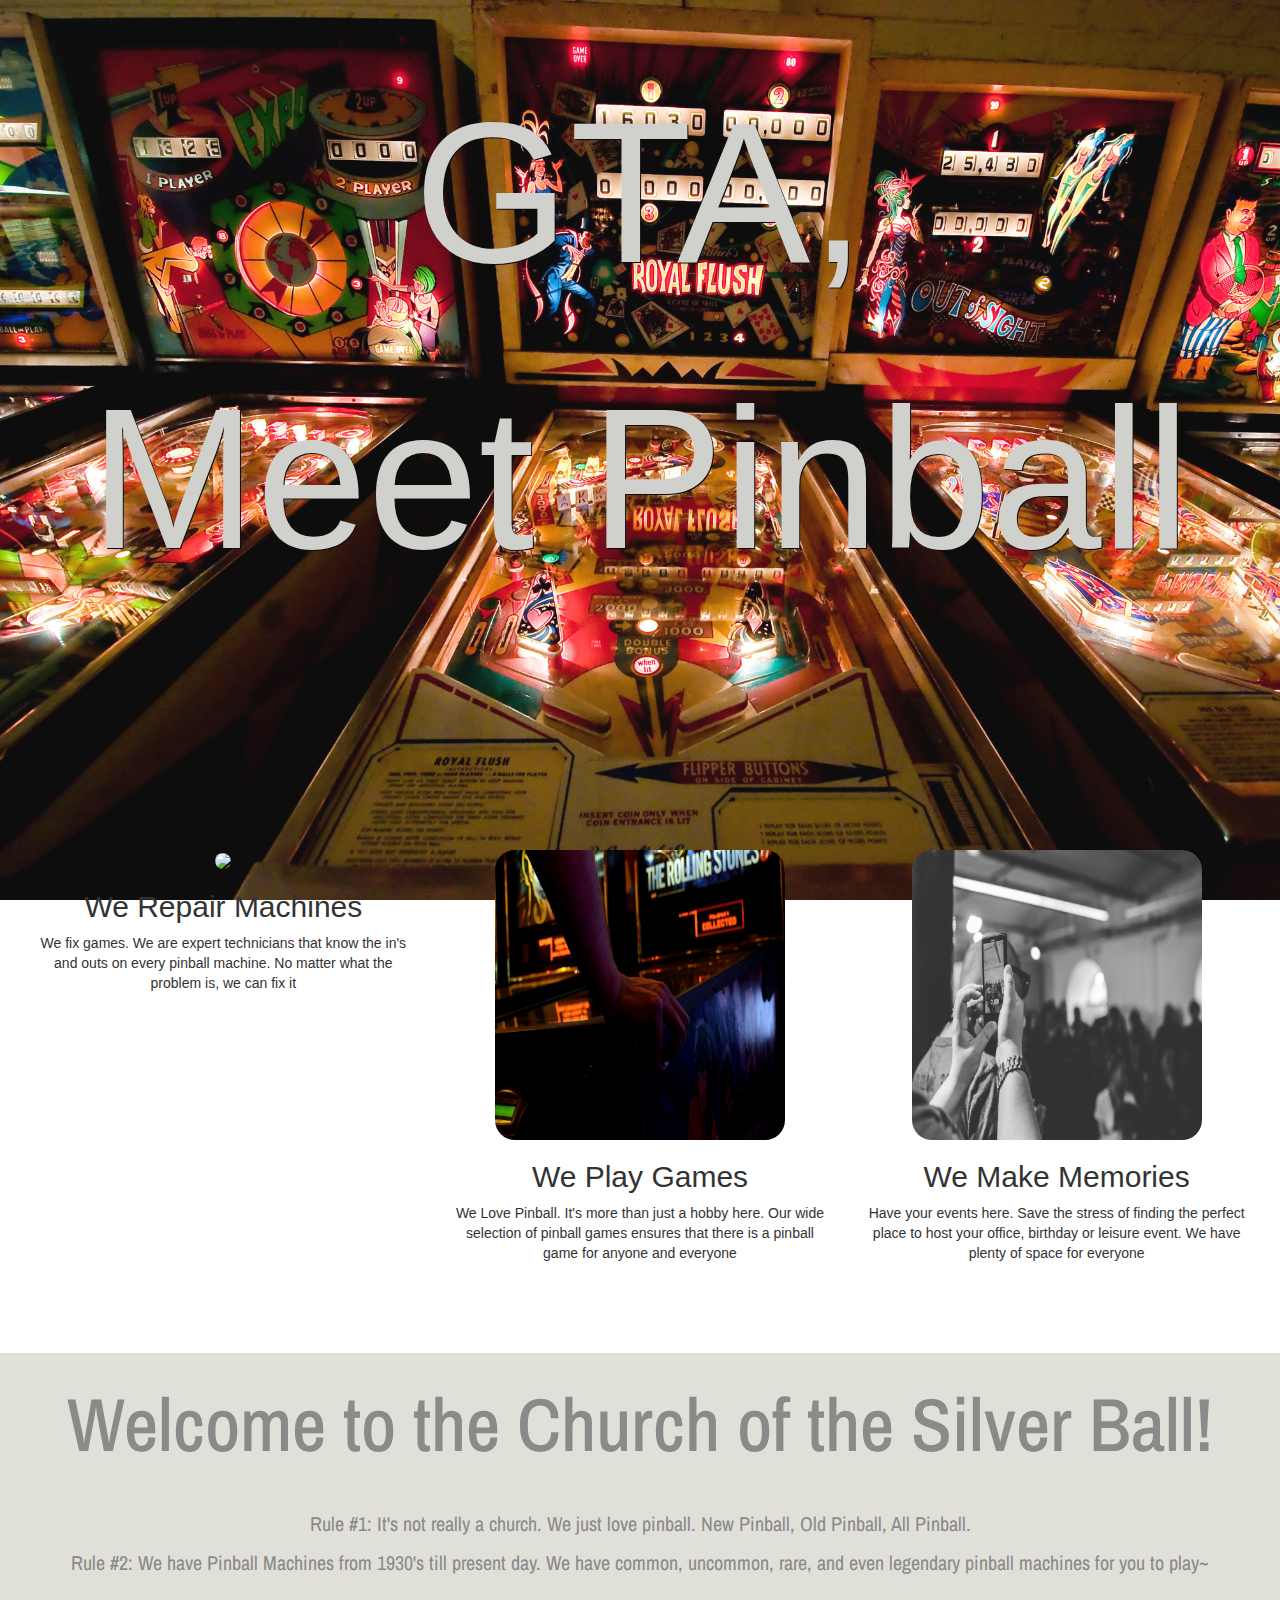
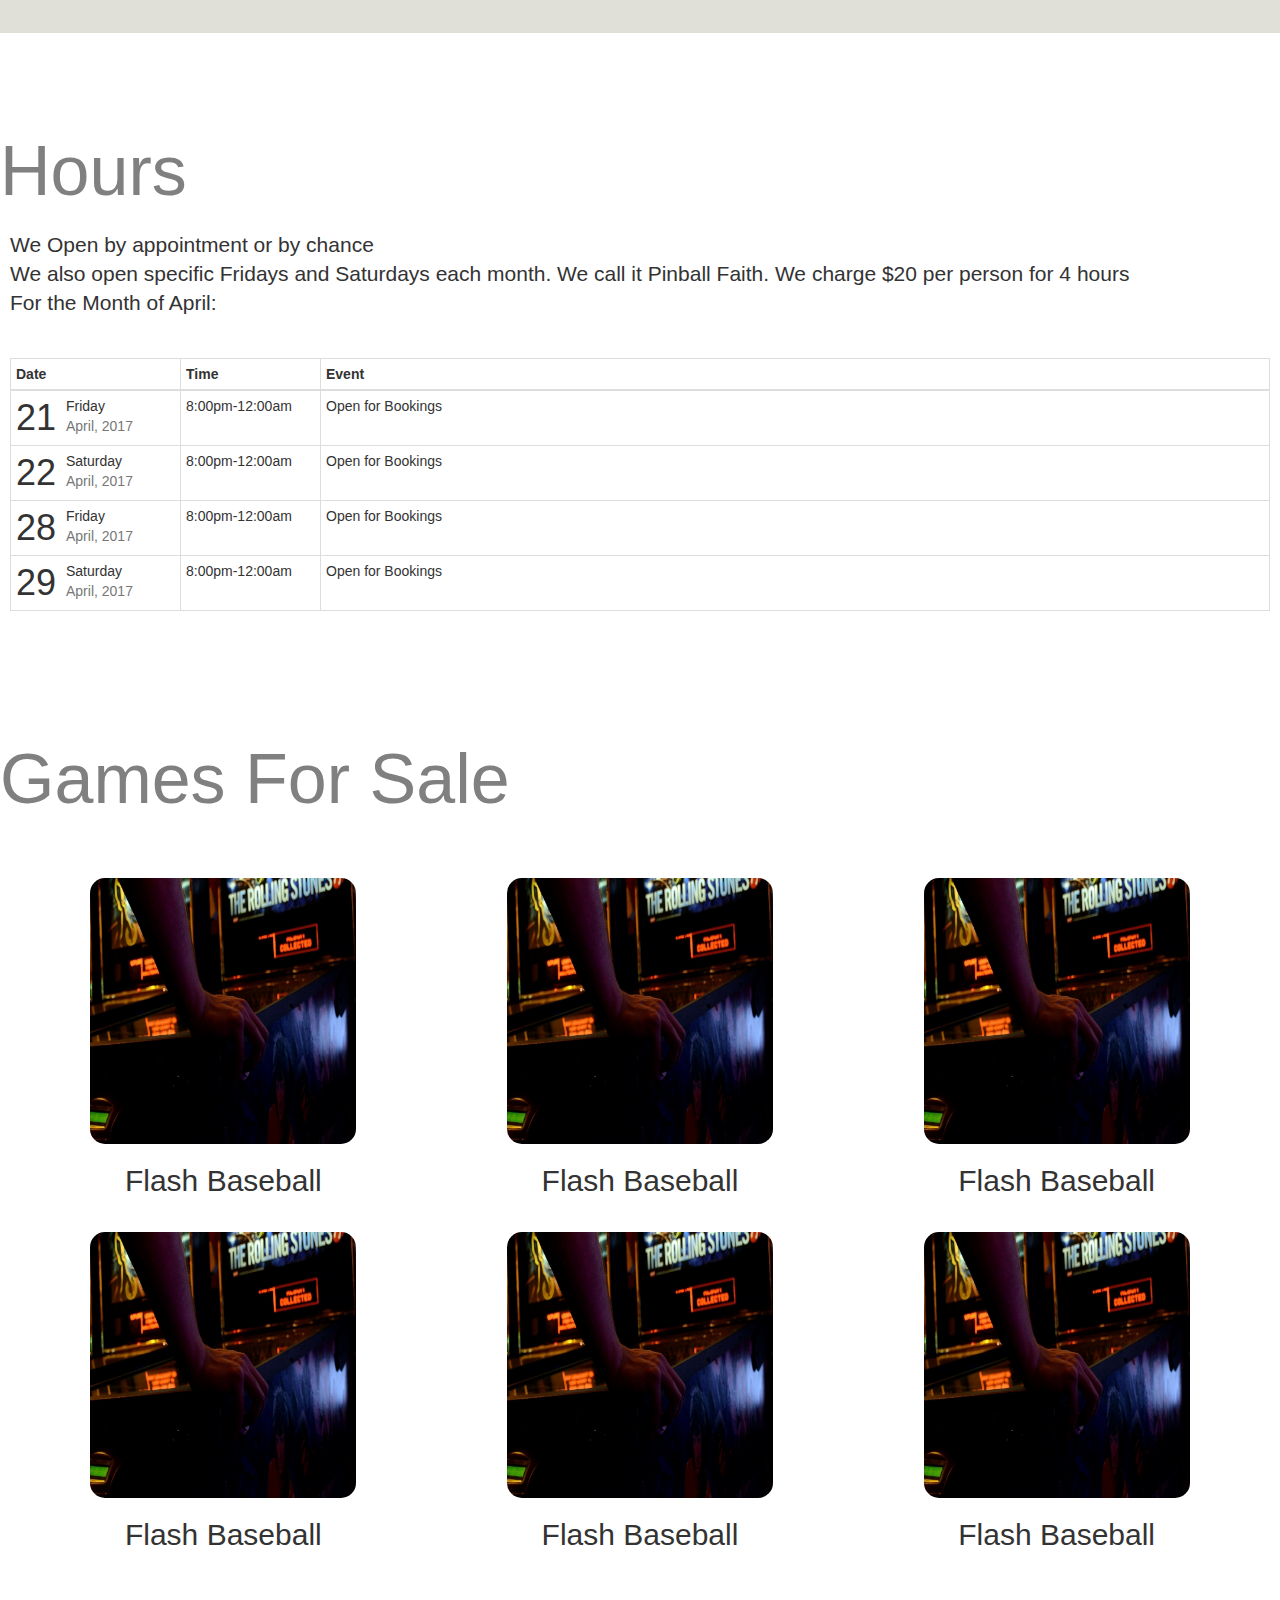
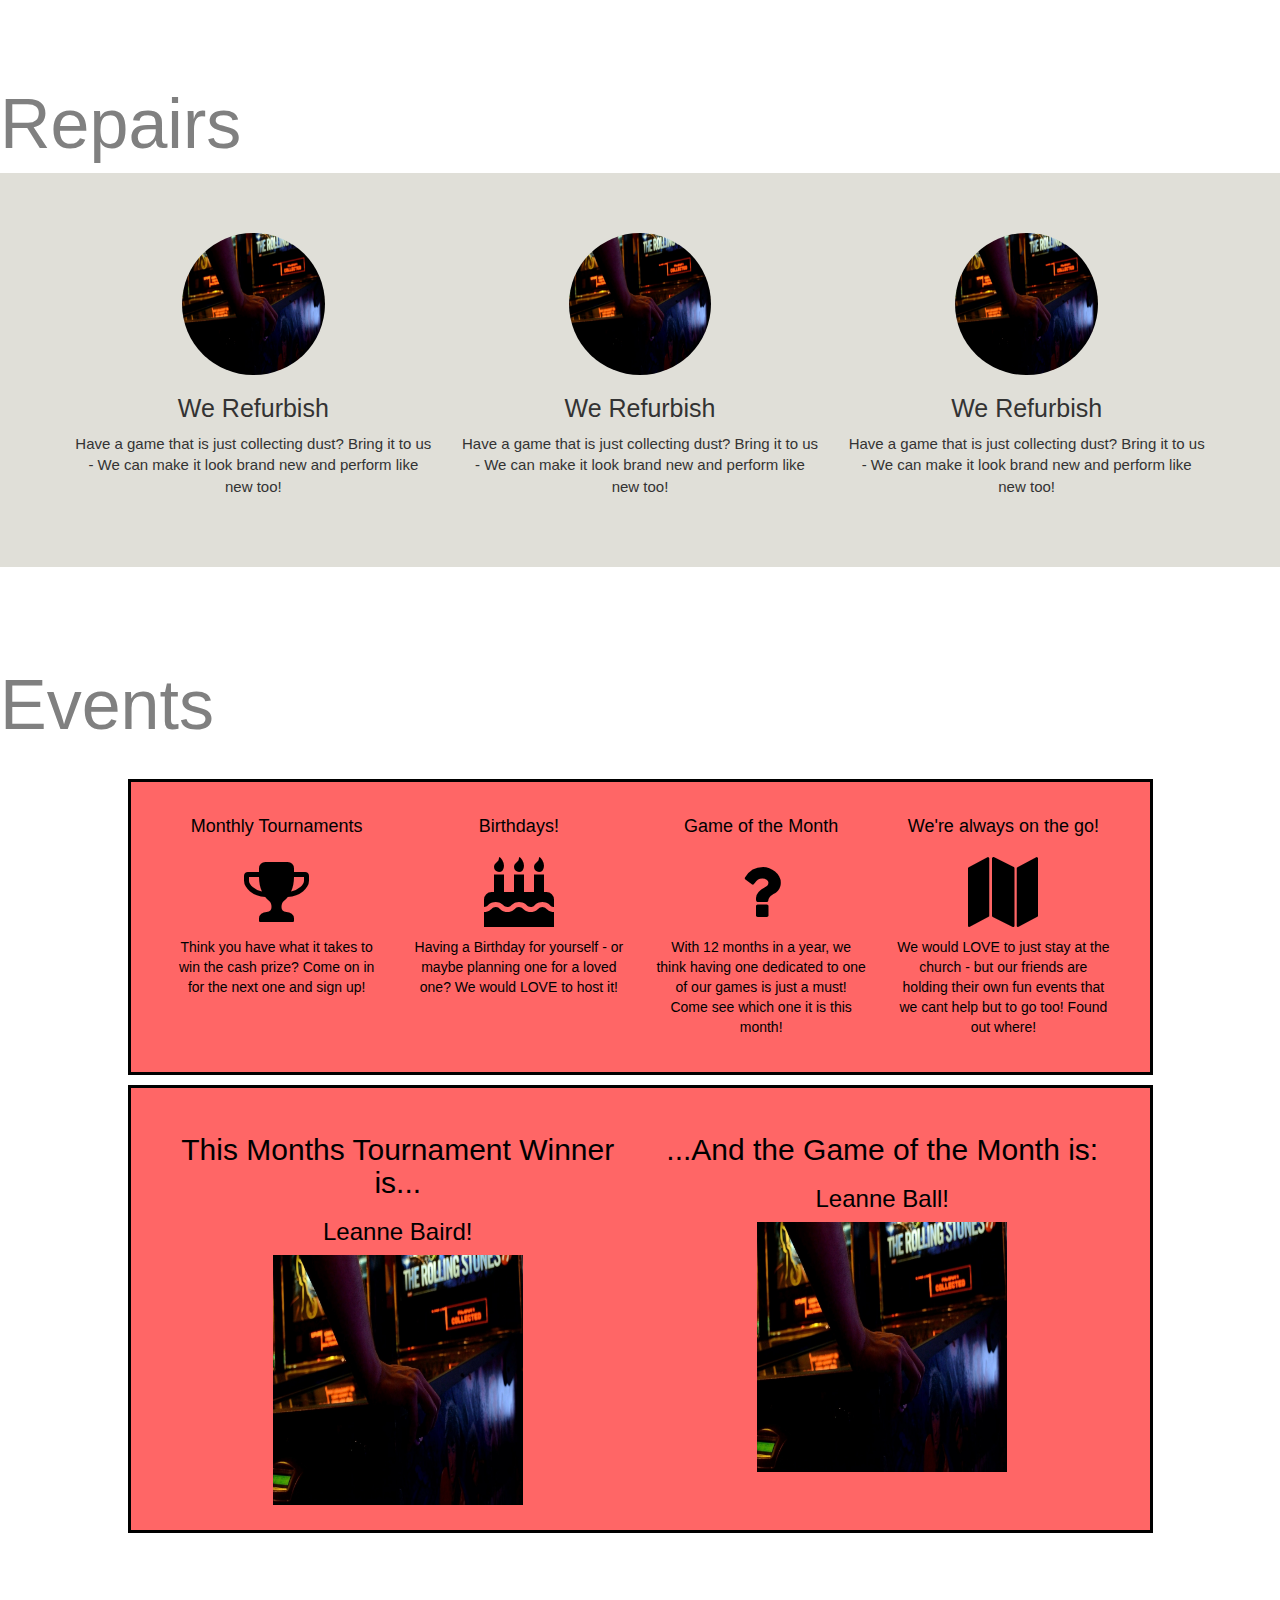
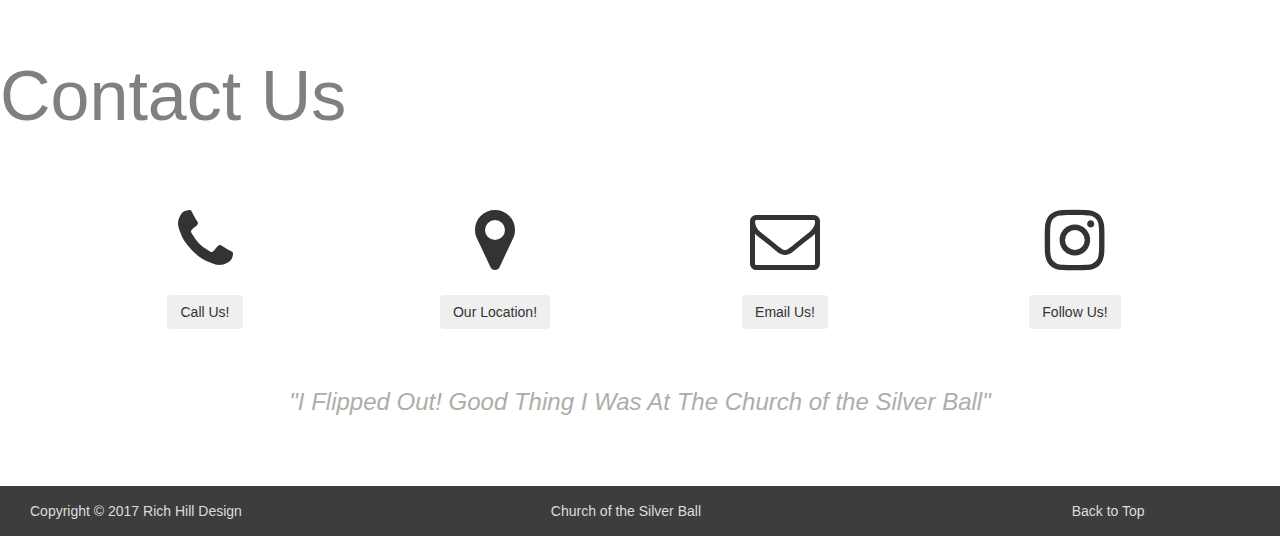
==== index.html @ 531acbd9 "F.Edits R1" ====
<!DOCTYPE html>
<html>
	<head>
		<title>The Church of the Silver Ball</title>
		<link rel ="stylesheet" href = "TCOTSB_style.css">
		<link rel ="stylesheet" href = "css/bootstrap.css">
		<link rel ="stylesheet" href = "css/font-awesome.css">
		<link href='//fonts.googleapis.com/css?family=Archivo Narrow' rel='stylesheet'>
		<meta name="viewport" content="width=device-width, initial-scale=1">
		<script src="js/jquery.js"></script>
		<script src="js/bootstrap.js"></script>
		<script>
				(function ($) {
		  $(document).ready(function(){

			// hide .navbar first
			$(".navbar").hide();


			// hide .navbar first
			$(".navbar").hide();

			// fade in .navbar
			$(function () {
				$(window).scroll(function () {
		            // set distance user needs to scroll before we fadeIn navbar
					if ($(this).scrollTop() > 100) {
						$('.navbar').fadeIn();
					} else {
						$('.navbar').fadeOut();
					}
				});

			});
		});
		  }(jQuery));
		</script>
	</head>

	<body>
	<div class="container-fluid">

		<div class="container-fluid">
			<div class="row">
				<div id="banner" class="col-md-12">
					GTA,<br>
					Meet Pinball
				</div>
			</div>
		</div>		

			

		<div class="container-fluid">
			<div class="row">
				<nav class="navbar navbar-inverse navbar-fixed-top">
				  <div class="container-fluid">
					    <div class="navbar-header">
					      <button type="button" class="navbar-toggle" data-toggle="collapse" data-target="#myNavbar">
					        <span class="icon-bar"></span>
					        <span class="icon-bar"></span>
					        <span class="icon-bar"></span>                        
					      </button>
					      <a class="navbar-brand" href="#">Home</a>
					    </div>
					    <div class="collapse navbar-collapse" id="myNavbar">
					      <ul class="nav navbar-nav navbar-right">
					        <li><a href="#">About</a></li>
					        <li><a href="#">Hours</a></li>
					        <li><a href="#">Games for Sale</a></li>
					        <li><a href="#">Repairs</a></li>
					        <li><a href="#">Events</a></li>
					        <li><a href="#">Contact</a></li>
					      </ul>
					    </div>
				  </div>
				</nav>
			</div>	
		</div>


		<div class="container-fluid">
			<div class="row">
				<div class="col-md-12" style="margin-top:-150px;">
					<div class="col-md-4" style="text-align:center;">
						<img src="images/repair.jpg" style="width:75%;border-radius:20px;">
						<h2>We Repair Machines</h2>
						<p>We fix games. We are expert technicians that know the in's and outs on every pinball machine. No matter what the problem is, we can fix it</p>
					</div>
					<div class="col-md-4" style="text-align:center;">
						<img src="images/play.jpg" style="width:75%;border-radius:20px;">
						<h2>We Play Games</h2>
						<p>We Love Pinball. It's more than just a hobby here. Our wide selection of pinball games ensures that there is a pinball game for anyone and everyone</p>
					</div>
					<div class="col-md-4" style="text-align:center;">
						<img src="images/memory.jpg" style="width:75%;border-radius:20px;">
						<h2>We Make Memories</h2>
						<p>Have your events here. Save the stress of finding the perfect place to host your office, birthday or leisure event. We have plenty of space for everyone </p>
					</div>
				</div>
			</div>
		</div>


		<div class="spacer"></div>



			<div class="container-fluid">
				<div class="row">
					<div id="about" style="font-family:'Archivo Narrow';">
							<div class="col-md-12" style="background:#E0DFD8;padding:10px 40px 10px 40px;">
								<center><h3 style="font-size:75px;">Welcome to the Church of the Silver Ball!</h3></center>
								<div style="padding:35px 0 35px 0;">
									<p style="font-size:20px;text-align:center;">Rule #1: It's not really a church. We just love pinball. New Pinball, Old Pinball, All Pinball.</p>
									<p style="font-size:20px;text-align:center;">Rule #2: We have Pinball Machines from 1930's till present day. We have common, uncommon, rare, and even legendary pinball machines for you to play~</p>
								</div>
							</div>
					</div>
				</div>	
			</div>	





			<div class="spacer"></div>






			<div class="container-fluid">

			<h1 style="font-size:70px;color:grey">Hours</h1>
			    <p class="lead" style="padding:10px;">
			        We Open by appointment or by chance<br>
			        We also open specific Fridays and Saturdays each month. We call it Pinball Faith.  We charge $20 per person for 4 hours<br>
			        For the Month of April:
			    </p>


			    <div class="agenda" style="padding:10px;">
			        <div class="table-responsive">
			            <table class="table table-condensed table-bordered">
			                <thead>
			                    <tr>
			                        <th>Date</th>
			                        <th>Time</th>
			                        <th>Event</th>
			                    </tr>
			                </thead>
			                <tbody>

			                    <tr>
			                        <td class="agenda-date" class="active" rowspan="1">
			                            <div class="dayofmonth">21</div>
			                            <div class="dayofweek">Friday</div>
			                            <div class="shortdate text-muted">April, 2017</div>
			                        </td>
			                        <td class="agenda-time">
			                            8:00pm-12:00am
			                        </td>
			                        <td class="agenda-events">
			                            <div class="agenda-event">
			                                Open for Bookings
			                            </div>
			                        </td>
			                    </tr>

			                    <tr>
			                        <td class="agenda-date" class="active" rowspan="1">
			                            <div class="dayofmonth">22</div>
			                            <div class="dayofweek">Saturday</div>
			                            <div class="shortdate text-muted">April, 2017</div>
			                        </td>
			                        <td class="agenda-time">
			                            8:00pm-12:00am
			                        </td>
			                        <td class="agenda-events">
			                            <div class="agenda-event">
			                                Open for Bookings
			                            </div>
			                        </td>
			                    </tr>

			                    <tr>
			                        <td class="agenda-date" class="active" rowspan="1">
			                            <div class="dayofmonth">28</div>
			                            <div class="dayofweek">Friday</div>
			                            <div class="shortdate text-muted">April, 2017</div>
			                        </td>
			                        <td class="agenda-time">
			                            8:00pm-12:00am
			                        </td>
			                        <td class="agenda-events">
			                            <div class="agenda-event">
			                                Open for Bookings
			                            </div>
			                        </td>
			                    </tr>

			                    <tr>
			                        <td class="agenda-date" class="active" rowspan="1">
			                            <div class="dayofmonth">29</div>
			                            <div class="dayofweek">Saturday</div>
			                            <div class="shortdate text-muted">April, 2017</div>
			                        </td>
			                        <td class="agenda-time">
			                            8:00pm-12:00am
			                        </td>
			                        <td class="agenda-events">
			                            <div class="agenda-event">
			                                Open for Bookings
			                            </div>
			                        </td>
			                    </tr>
			                </tbody>
			            </table>
			        </div>
			    </div>
			</div>



			<div class="spacer"></div>
		

	
			<h1 style="font-size:70px;color:grey">Games For Sale</h1>


				<div class="container-fluid">	
					<div class="row">
						<div class="col-md-12 games_background">
							<div class="col-md-12"  style="background:;padding:50px 0 25px 0;text-align:center;">
								<div class="col-md-4">
									<img src="images/play.jpg" style="max-width:19em;height:19em;border-radius:15px;">
									<h2>Flash Baseball</h2>
								</div>
								<div class="col-md-4">
									<img src="images/play.jpg" style="max-width:19em;height:19em;border-radius:15px;">
									<h2>Flash Baseball</h2>
								</div>
								<div class="col-md-4">
									<img src="images/play.jpg" style="max-width:19em;height:19em;border-radius:15px;">
									<h2>Flash Baseball</h2>
								</div>
							</div>
							<div class="col-md-12" style="background:;padding:0 0 25px 0;text-align:center;">
								<div class="col-md-4">
									<img src="images/play.jpg" style="max-width:19em;height:19em;border-radius:15px;">
									<h2>Flash Baseball</h2>
								</div>
								<div class="col-md-4">
									<img src="images/play.jpg" style="max-width:19em;height:19em;border-radius:15px;">
									<h2>Flash Baseball</h2>
								</div>
								<div class="col-md-4">
									<img src="images/play.jpg" style="max-width:19em;height:19em;border-radius:15px;">
									<h2>Flash Baseball</h2>
								</div>
							</div>	
						</div>	
					</div>	
				</div>		


					
	

			




			<div class="spacer"></div>





		<h1 style="font-size:70px;color:grey">Repairs</h1>

		



			<div class="container-fluid">
				<div class="row">
					<div class="col-md-12" style="background:#E0DFD8;padding:60px;">
						<div class="col-md-4">
							<center><img class="img-circle" src="images/play.jpg" style="border-radius:50%;width:40%;height:40%"></center>
							<center><h1 style="font-size:25px;">We Refurbish</h1></center>
							<center><p style="font-size:15px;">Have a game that is just collecting dust? Bring it to us - We can make it look brand new and perform like new too!</p></center>
						</div>
						<div class="col-md-4">
							<center><img class="img-circle" src="images/play.jpg" style="border-radius:50%;width:40%;height:40%"></center>
							<center><h1 style="font-size:25px;">We Refurbish</h1></center>
							<center><p style="font-size:15px;">Have a game that is just collecting dust? Bring it to us - We can make it look brand new and perform like new too!</p></center>
						</div>
						<div class="col-md-4">
							<center><img class="img-circle" src="images/play.jpg" style="border-radius:50%;width:40%;height:40%"></center>
							<center><h1 style="font-size:25px;">We Refurbish</h1></center>
							<center><p style="font-size:15px;">Have a game that is just collecting dust? Bring it to us - We can make it look brand new and perform like new too!</p></center>
						</div>
					</div>
				</div>
			</div>		








		<div class="spacer"></div>

		<h1 style="font-size:70px;color:grey">Events</h1>
	









		<div class="container-fluid">
			<div class="row">
				<div class="col-md-12 events_background" style="padding:25px;color:black;">
						<div class="col-md-offset-1 col-md-10"  style="background-color:rgba(255, 0, 0, 0.6);padding:25px;text-align:center;border:3px solid black;">
							<div class="col-md-3">
								<center>
									<h4>Monthly Tournaments</h4>
									<center><i class="fa fa-trophy fa-5x" style="margin:10px;"></i></center>
									<p>Think you have what it takes to win the cash prize? Come on in for the next one and sign up!</p>
								</center>
							</div>
							<div class="col-md-3">
								<center>
									<h4>Birthdays!</h4>
									<center><i class="fa fa-birthday-cake fa-5x" style="margin:10px;"></i></center>
									<p>Having a Birthday for yourself - or maybe planning one for a loved one? We would LOVE to host it!</p>
								</center>
							</div>
							<div class="col-md-3">
								<center>
									<h4>Game of the Month</h4>
									<center><i class="fa fa-question fa-5x" style="margin:10px;"></i></center>
									<p>With 12 months in a year, we think having one dedicated to one of our games is just a must! Come see which one it is this month!</p>
								</center>
							</div>
							<div class="col-md-3">
								<center>
									<h4>We're always on the go!</h4>
									<center><i class="fa fa-map fa-5x" style="margin:10px;"></i></center>
									<p>We would LOVE to just stay at the church - but our friends are holding their own fun events that we cant help but to go too! Found out where!</p>
								</center>
							</div>
						</div>
						<div class="col-md-offset-1 col-md-10"  style="background-color:rgba(255, 0, 0, 0.6);padding:25px;text-align:center;border:3px solid black;margin-top:10px;">
							<div class="col-md-6">
								<h2>This Months Tournament Winner is...</h2>
								<h3>Leanne Baird!</h3>
								<img src="images/play.jpg" style="width:55%;height:40%;">
							</div>	
							<div class="col-md-6">
								<h2>...And the Game of the Month is:</h2>
								<h3>Leanne Ball!</h3>
								<img src="images/play.jpg" style="width:55%;height:40%;">
							</div>	
						</div>
				</div>	
			</div>	
		</div>







		<div class="spacer"></div>

		<div class="repairs">
			<h1 style="font-size:70px;color:grey">Contact Us</h1>
		</div>








		<div class="container-fluid">
			<div class="row">
				<div class="col-md-12" style="background:#white;padding:60px;">
					<center>
						<div class="col-md-3">
							<i class="fa fa-phone fa-5x" aria-hidden="true"></i>
							<br>
							<br>
							<button type="button" class="btn" data-toggle="modal" data-target="#modal1">Call Us!</button>
								<div class="modal fade" id="modal1">
									<div class="modal-dialog modal-lg">
										<div class="modalcontent">
											<span style="font-size:55px;">647-123-4567</span>
										</div>
									</div>
								</div>
						</div>
					</center>
					<center>
						<div class="col-md-3" id="fix">
							<i class="fa fa-map-marker fa-5x" aria-hidden="true"></i>
							<br>
							<br>
							<a href="maps_trial.html" target="_blank"><button type="button" class="btn">Our Location!</button><a>
						</div>
					</center>
					<center>
						<div class="col-md-3" id="fix">
							<i class="fa fa-envelope-o fa-5x" aria-hidden="true"></i>
							<br>
							<br>
							<a href="mailto:amoksyakov@hotmail.com?Subject=Hello" target="_top"><button type="button" class="btn">Email Us!</button></a>
						</div>
					</center>
					<center>
						<div class="col-md-3" id="fix">
							<i class="fa fa-instagram fa-5x" aria-hidden="true"></i>
							<br>
							<br>
							<a href="https://www.instagram.com/thechurchofthesilverball/" target="_blank"><button type="button" class="btn">Follow Us!</button></a>
						</div>
					</center>
					<div class="col-md-offset-2 col-md-8" style="color:#AEADA8">
						<br>
						<br>
						<center><h3><i>"I Flipped Out!  Good Thing I Was At The Church of the Silver Ball"</i></h3></center>
					</div>
				</div>
			</div>
		</div>











		<div class="container-fluid">
			<div class="row">
				<div class="col-md-12" style="background:#3D3D3D;color:#DEDDD8">
					<div class="col-md-3" style="padding:15px;">
						Copyright &copy; 2017 Rich Hill Design
					</div>
					<div class="col-md-offset-2 col-md-3" style="padding:15px;">
						Church of the Silver Ball
					</div>
					<div class="col-md-offset-2 col-md-2" style="padding:15px;">
						Back to Top
					</div>
				</div>
			</div>
		</div>




					



	</div>	

	



	</body>
</html>
---- TCOTSB_style.css ----
* {
    margin: 0px;
    padding: 0px;
}

#banner {
	height: 1000px;
	padding-top: 50px;
	background: url(images/pinball_1.jpg);
    background-size: cover;
    background-repeat: no-repeat;
    opacity: 0.95;
    background-attachment: fixed;
    font-size: 200px;
    text-align: center;
    text-shadow: 1px 1px black;
    color: #cececa;
    float:left;
}

.spacer {
	width: 100%;
	height:80px;
	clear: both;
}


nav {
	position: fixed;
	border: none!important;

}

nav ul {
	list-style: none;
}

nav ul li {
	transition: background 0.5s;
	cursor: pointer;
	padding: 10px;
	font-size: 18px;
}

.navbar-header {
	transition: background 0.5s;
	cursor: pointer;
	padding: 10px;
}

nav ul li:hover {
	background: orange;
}

nav a {
	color: white;
}

#section {
	padding: 8% 0 4% 0;
}

#article img, #article_1 img, #article_2 img {
	width: 100%

}

.image_block img {
    width: 100%;
}

.article_title {
	text-align: center;
	font-size: 25px;
	margin: 20px;
}

.article_description {
	text-align: center;
	font-size: 20px;
}

#about {
	clear: both;
	color:#8A8A89;
}


.agenda {  }

/* Dates */
.agenda .agenda-date { width: 170px; }
.agenda .agenda-date .dayofmonth {
  width: 40px;
  font-size: 36px;
  line-height: 44px;
  float: left;
  text-align: right;
  margin-right: 10px; 
}
.agenda .agenda-date .shortdate {
  font-size: 1em; 
}


/* Times */
.agenda .agenda-time { width: 140px; } 


/* Events */
.agenda .agenda-events {  } 
.agenda .agenda-events .agenda-event {  } 

@media (max-width: 767px) {
    
}

#games {
	border-radius: 
}

.repairs {
	clear: both;
}

.repair_blocks {
	background: #DAD9D0;
	padding: 25px;
	font-size: 55px;
}

.before_after {
	padding: 20px;
	font-size: 55px;
}

.before_after img {
	width: 85%;
	height: 85%;
}


.games_background {
  height: 100%;
  width: 100%;
  position: absolute;
  background-image: url(images/pinball_2.jpg);
  background-size: cover;
  background-attachment: fixed;
  background-repeat: no-repeat;

}

.events_background {
  height: 100%;
  position: absolute;
  background-image: url(images/pinball_4.jpg);
  background-size: cover;
  background-attachment: fixed;
  background-repeat: no-repeat;

}

.container-fluid .row {
    margin-left: 0px;
    margin-right: 0px;
}


.container-fluid{
    padding:0  !important;
}

.modalcontent {
	padding-top: 10px;
	background: blue;
}

#fix a {
	text-decoration: none;
	color: inherit;
}

a:hover {
	text-decoration: none;
	}
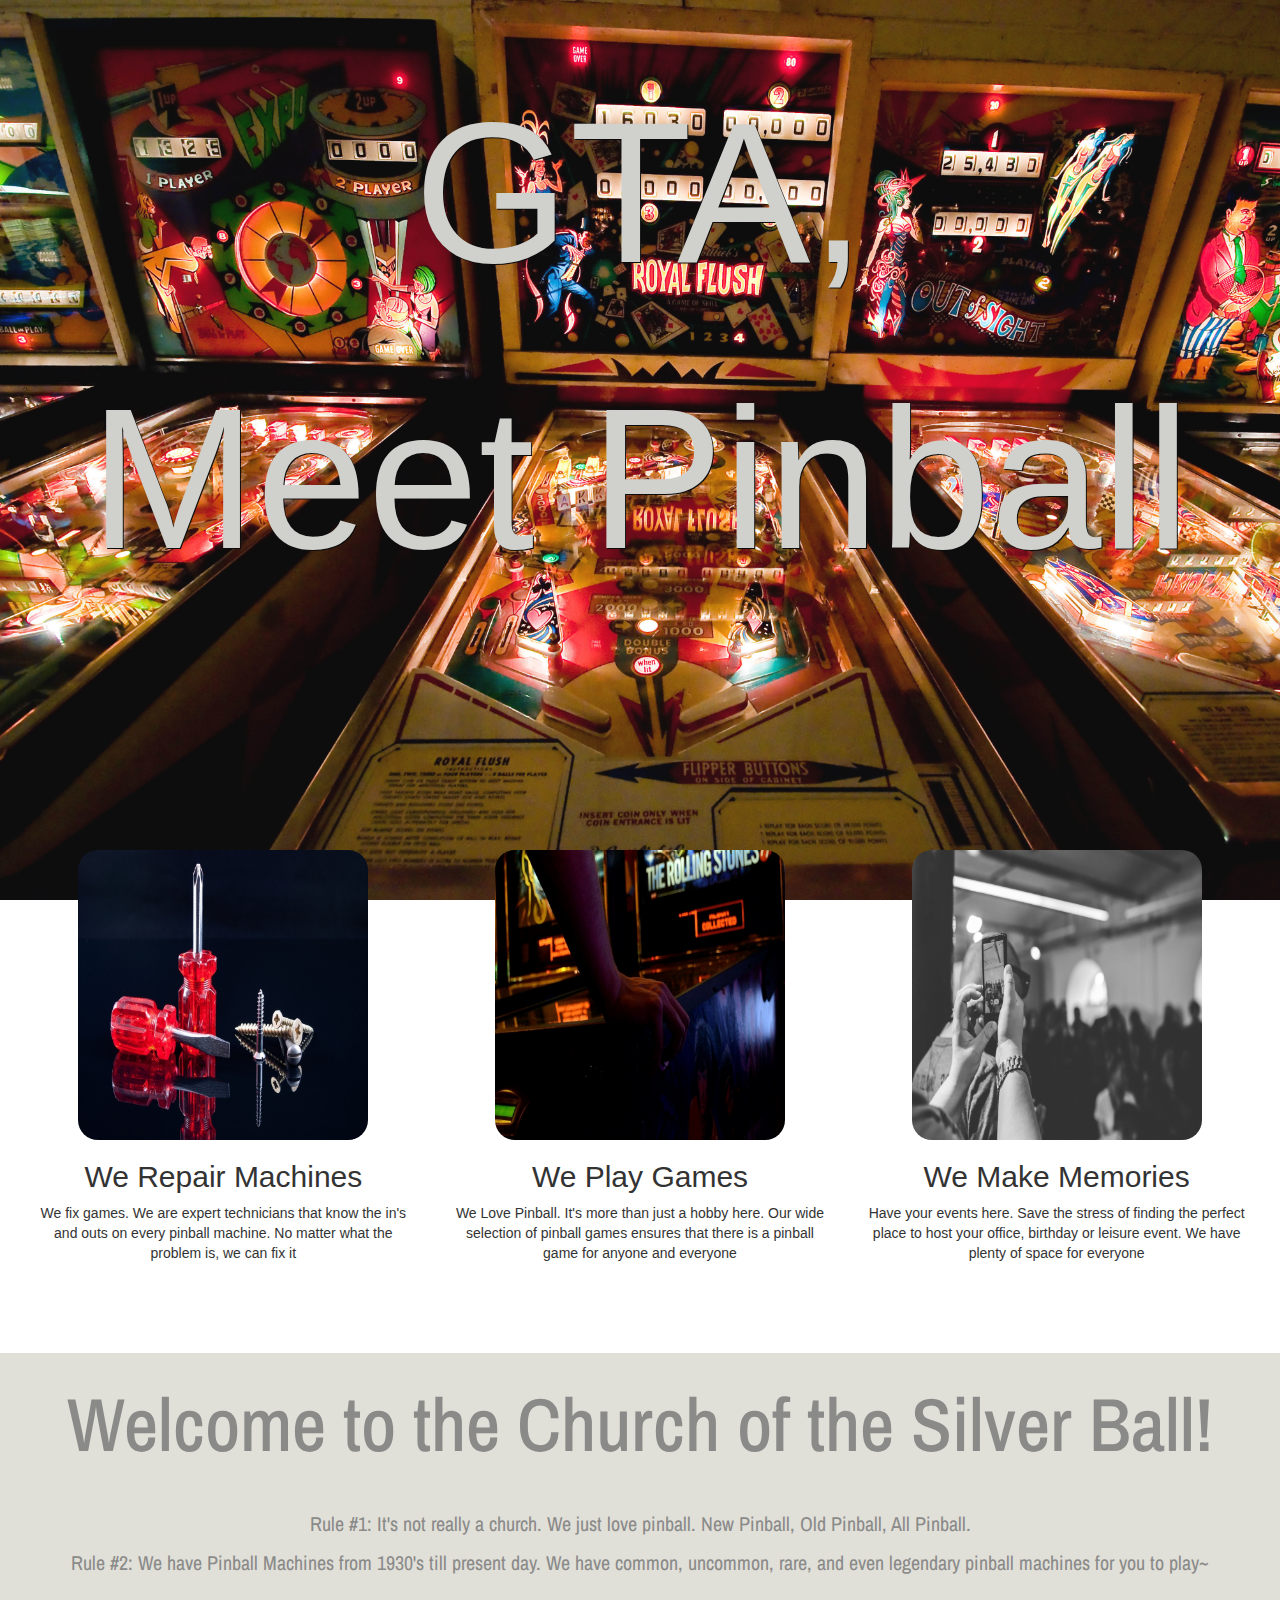
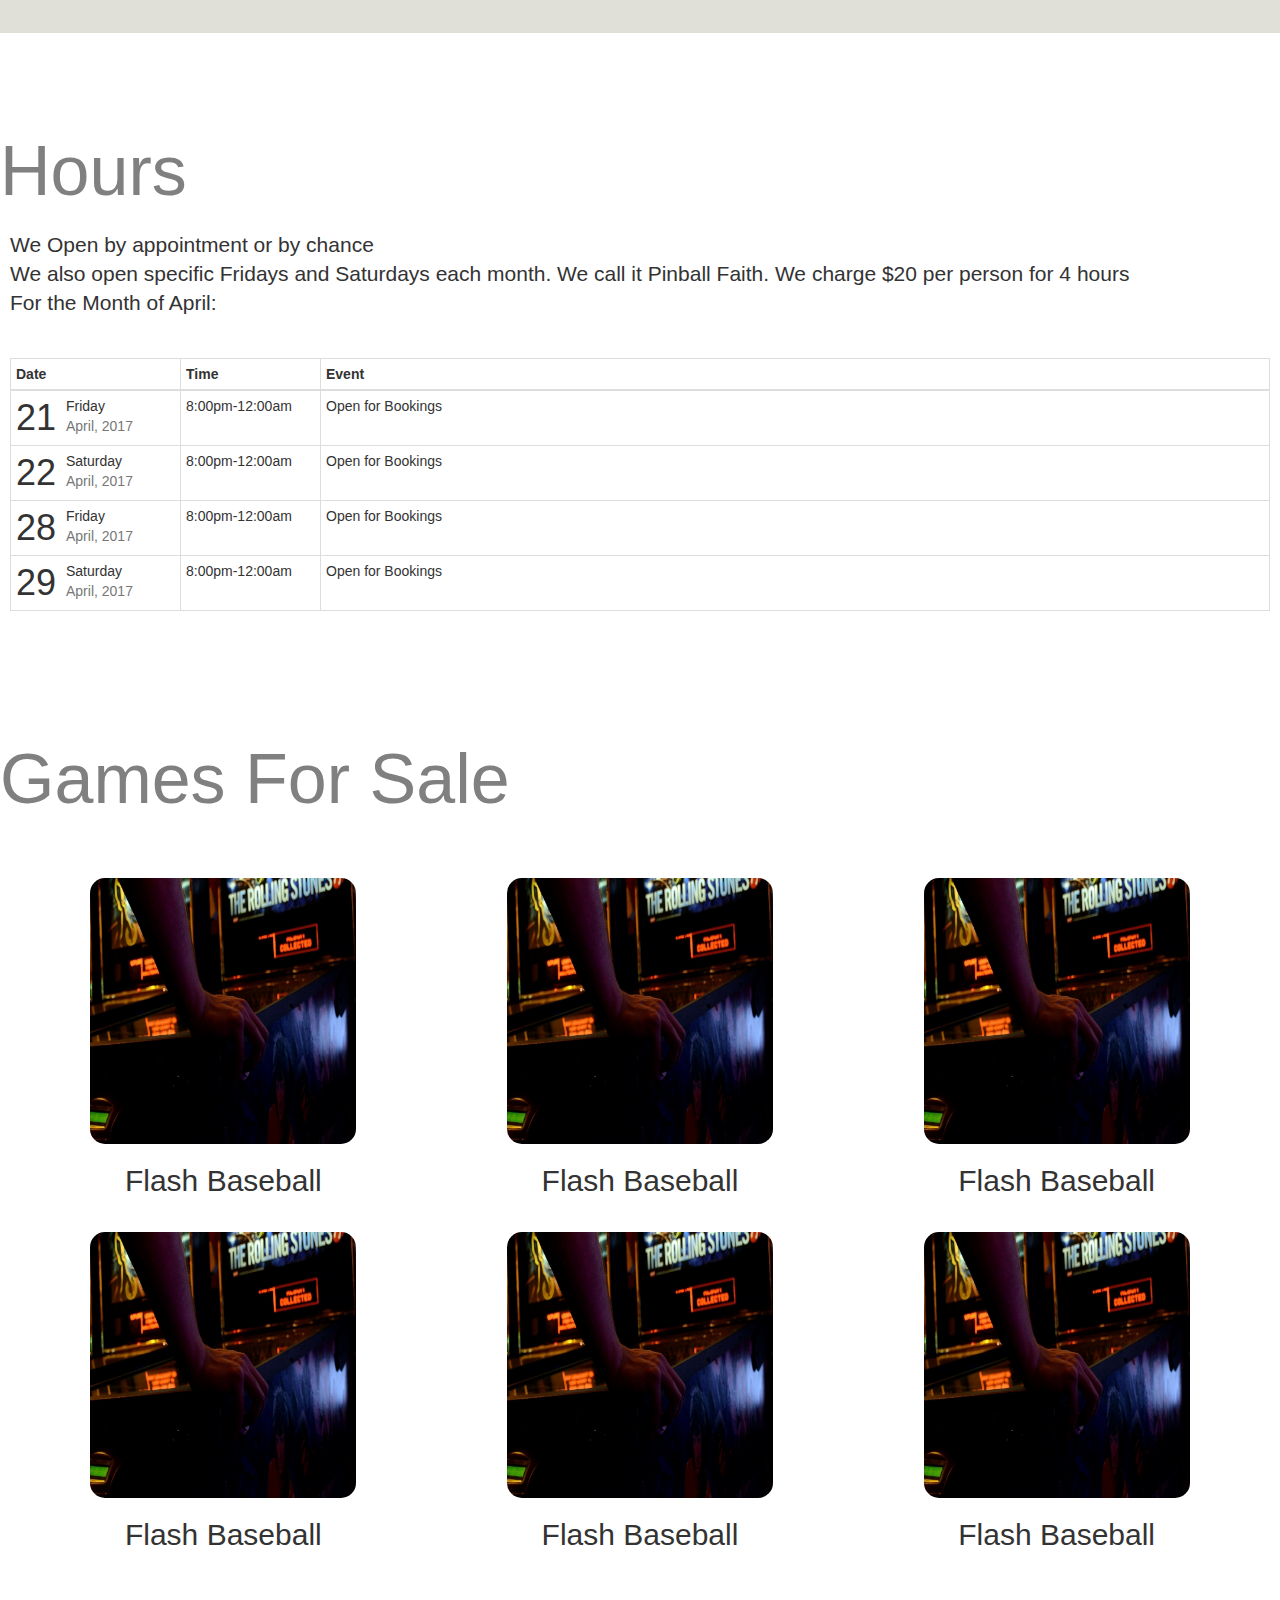
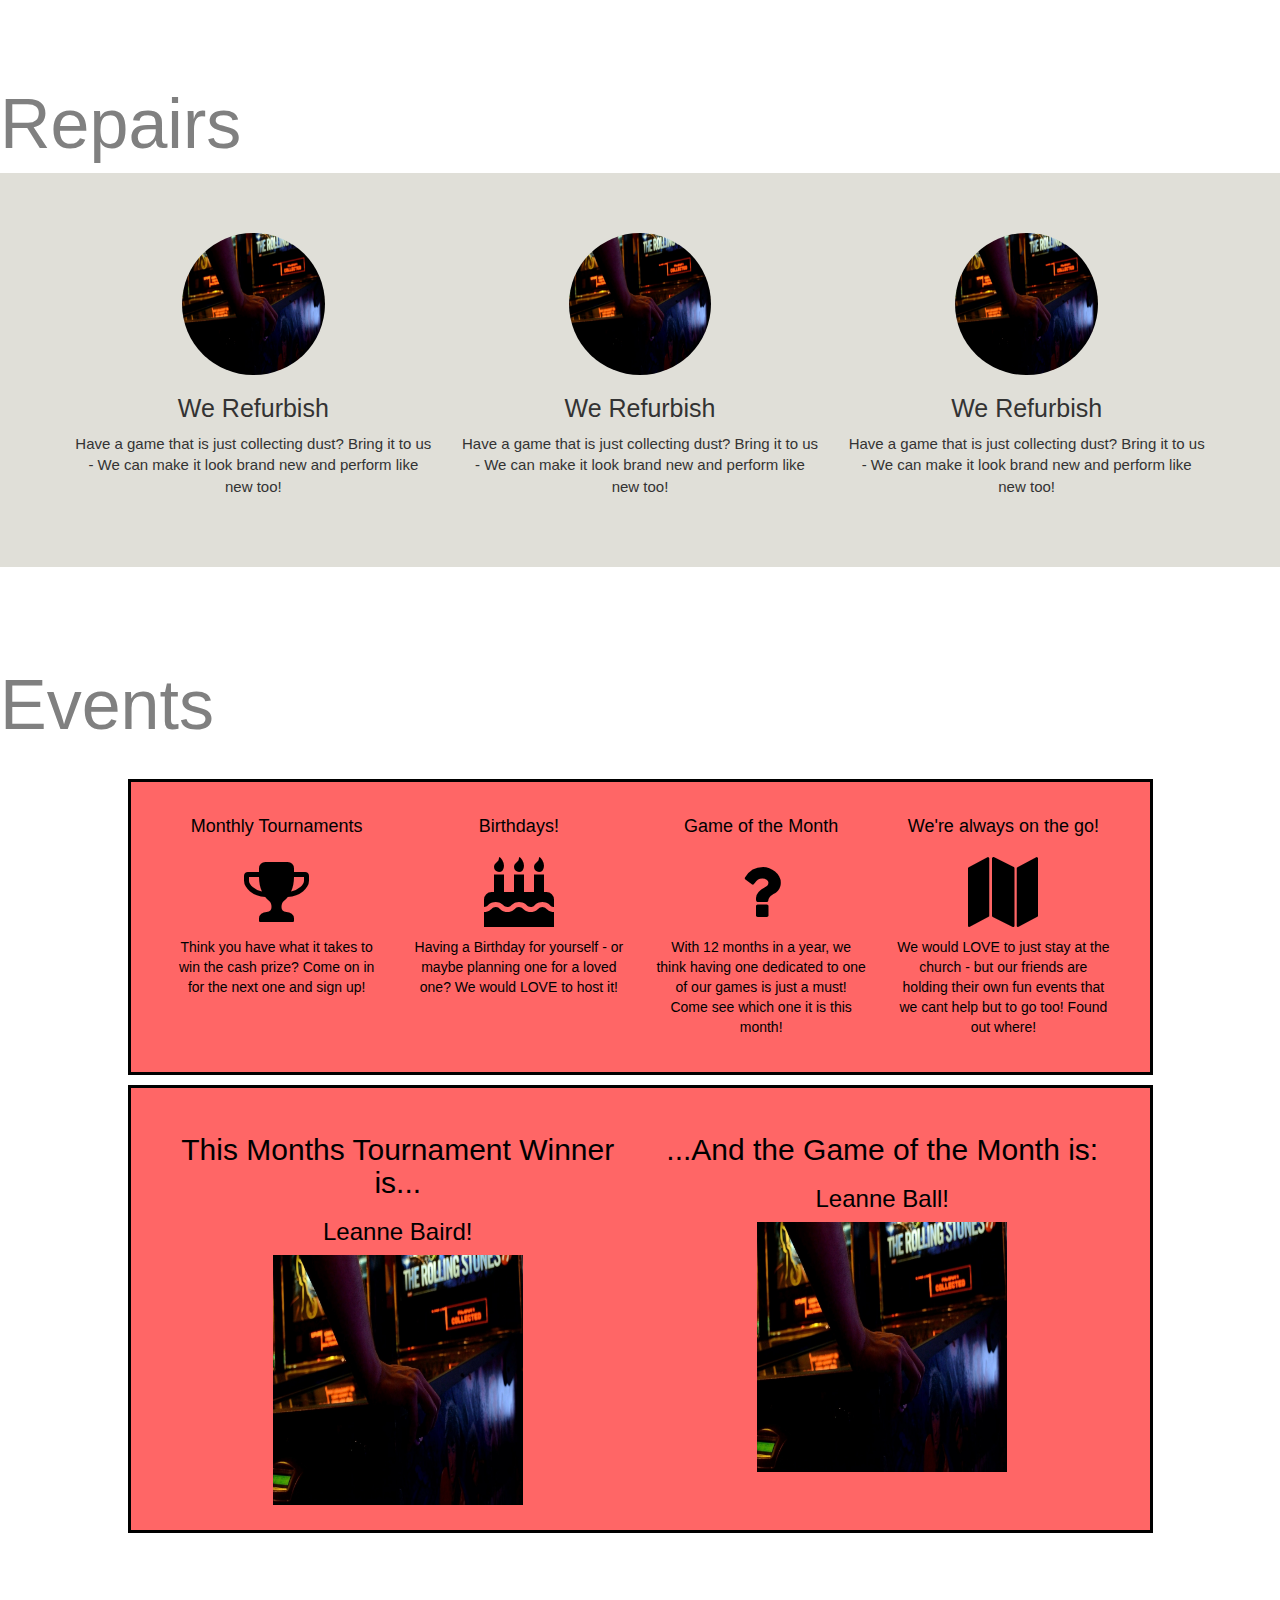
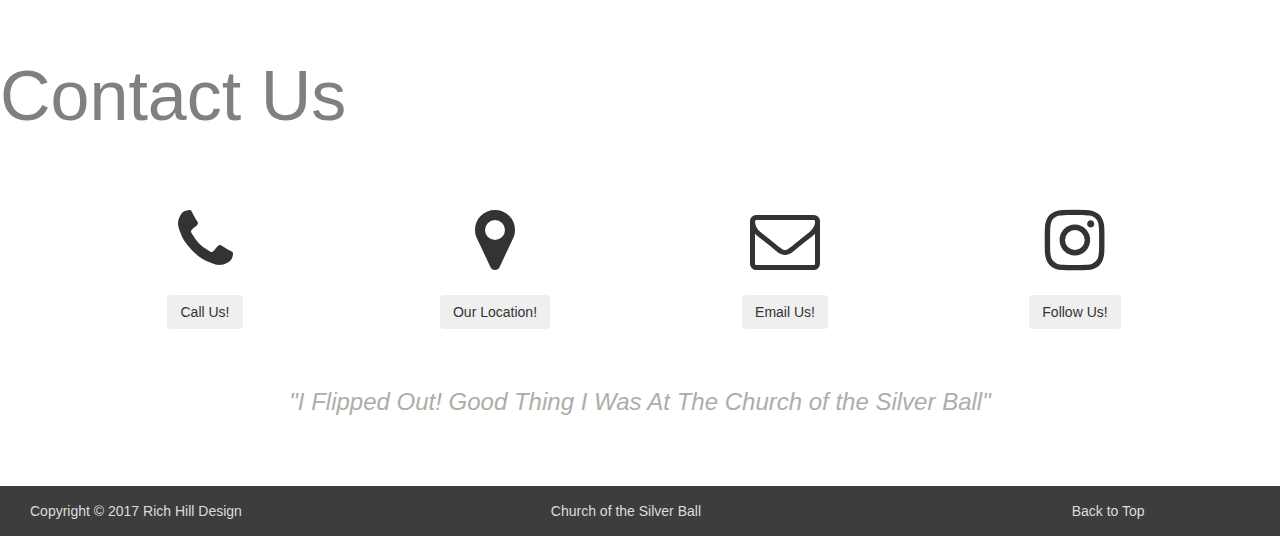
==== commit 8c528143: "F.Edits R2" ====
--- a/index.html
+++ b/index.html
@@ -83,7 +83,7 @@
 			<div class="row">
 				<div class="col-md-12" style="margin-top:-150px;">
 					<div class="col-md-4" style="text-align:center;">
-						<img src="images/repair.jpg" style="width:75%;border-radius:20px;">
+						<img src="images/Repair.jpg" style="width:75%;border-radius:20px;">
 						<h2>We Repair Machines</h2>
 						<p>We fix games. We are expert technicians that know the in's and outs on every pinball machine. No matter what the problem is, we can fix it</p>
 					</div>
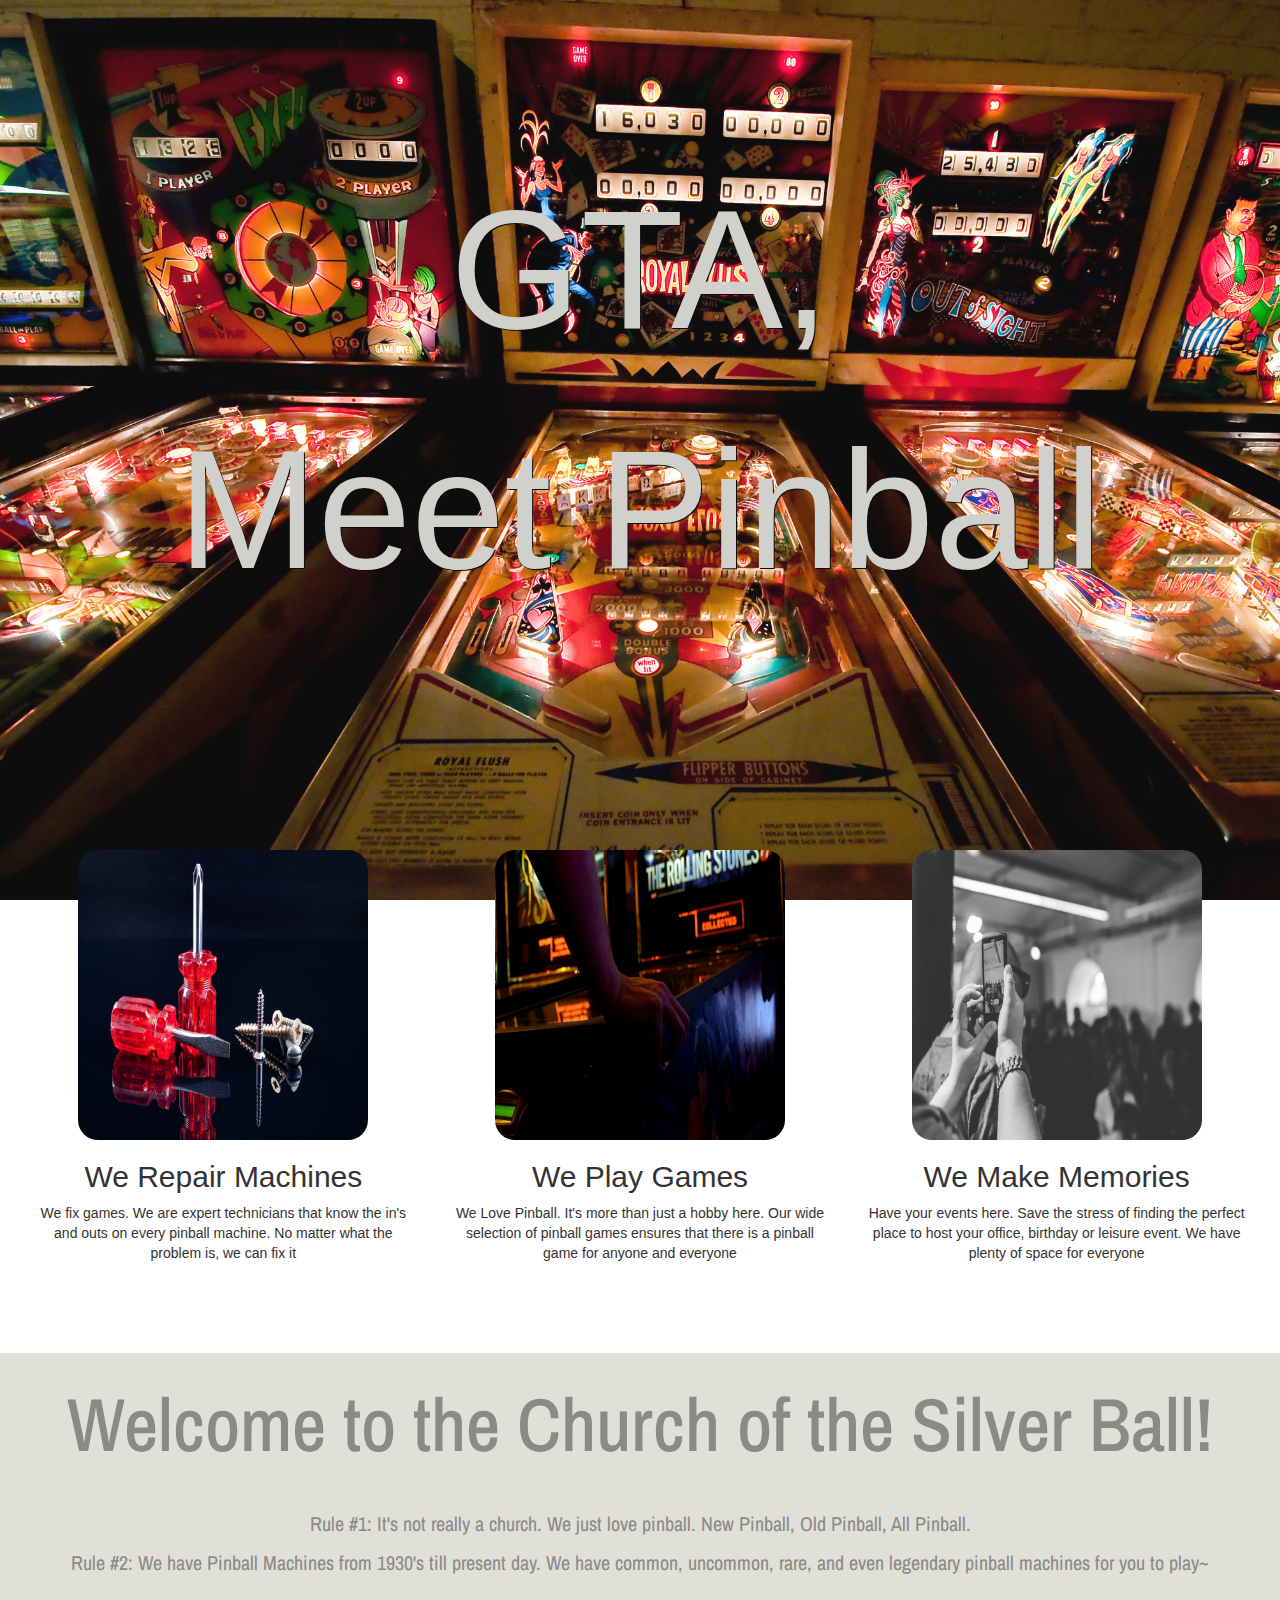
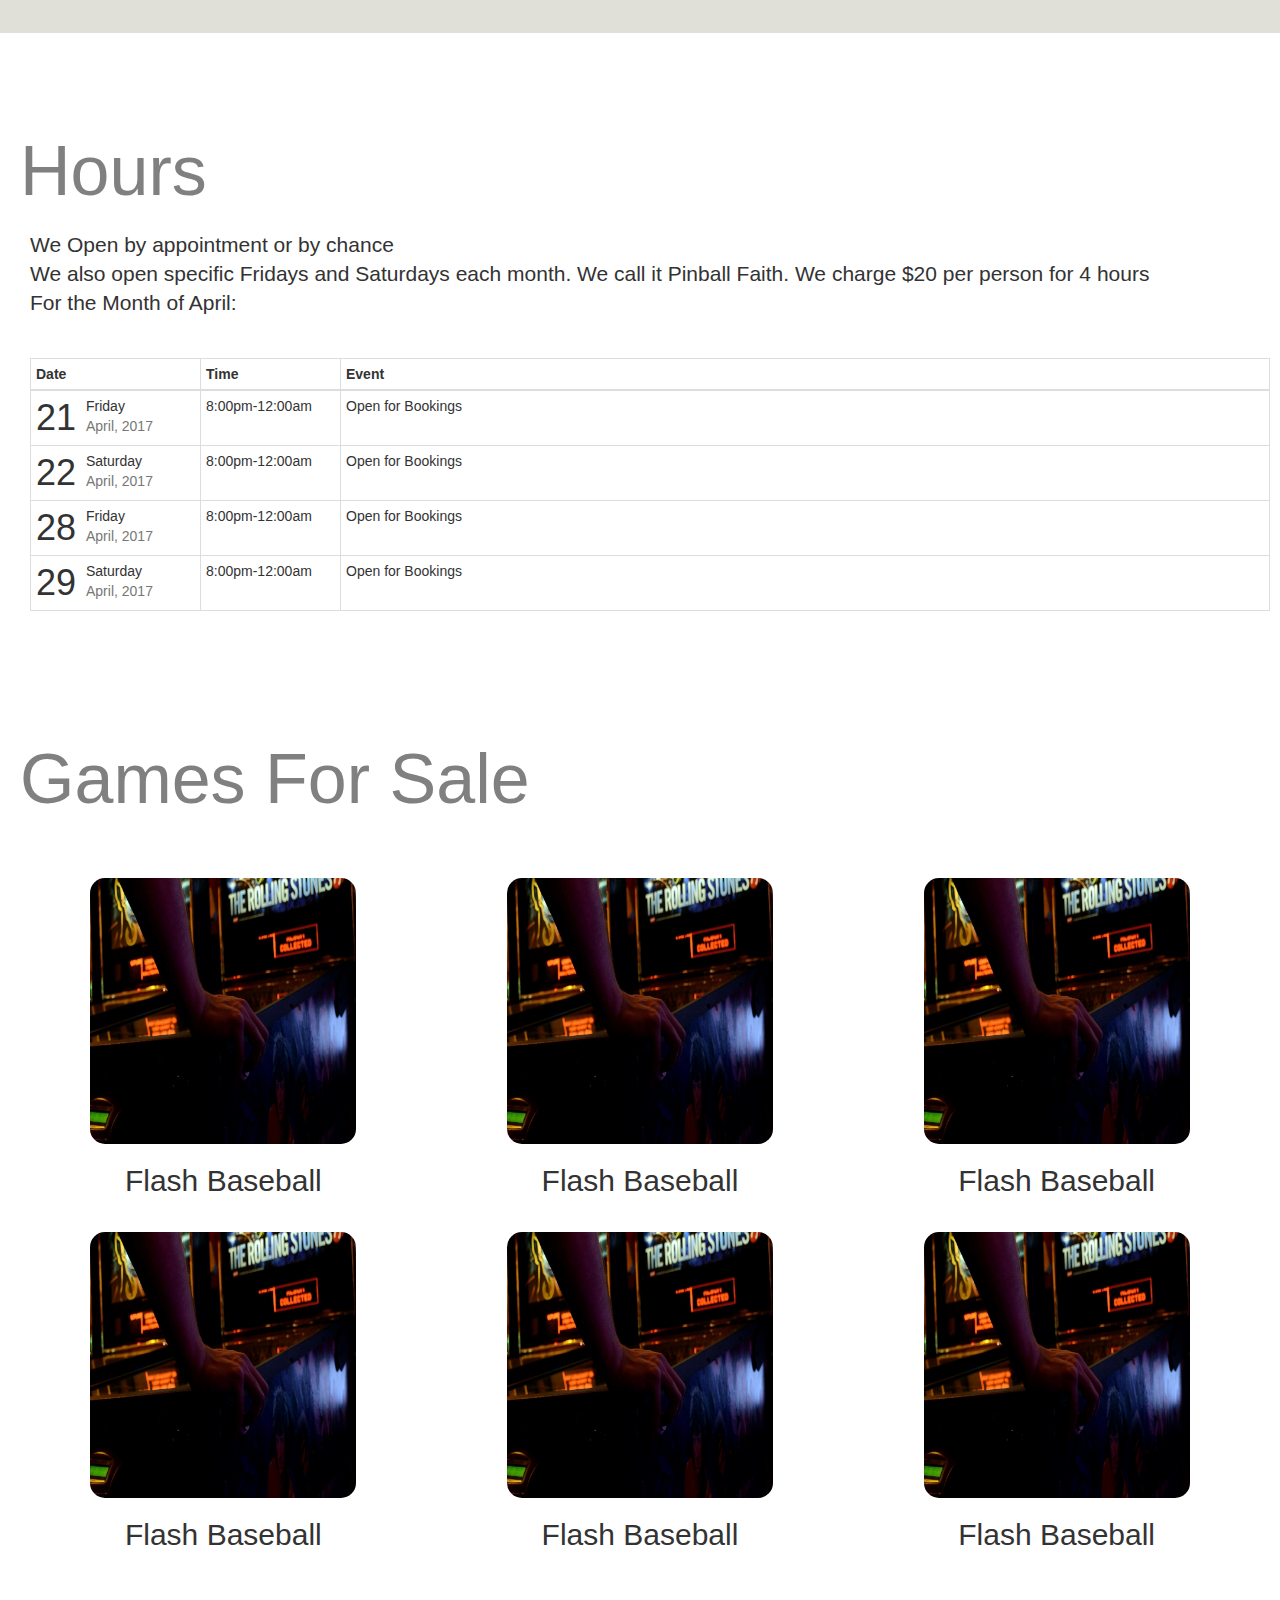
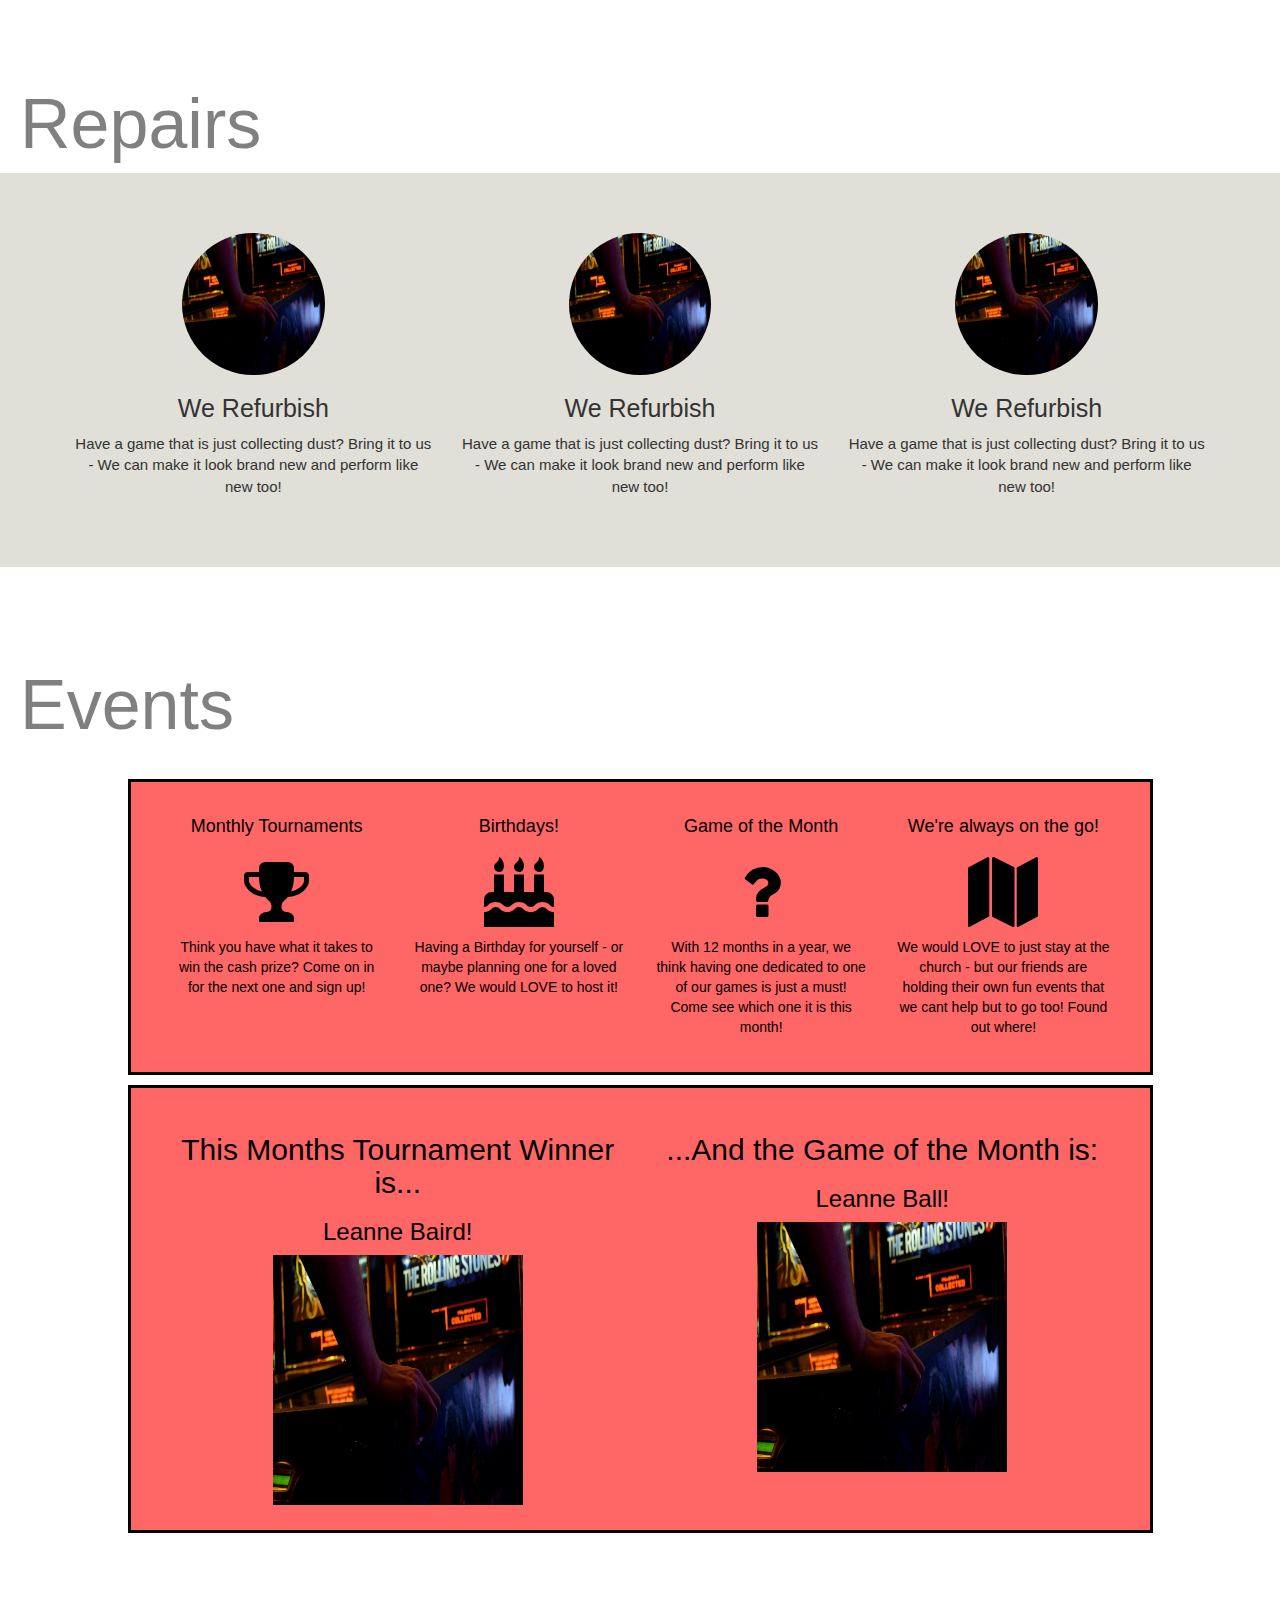
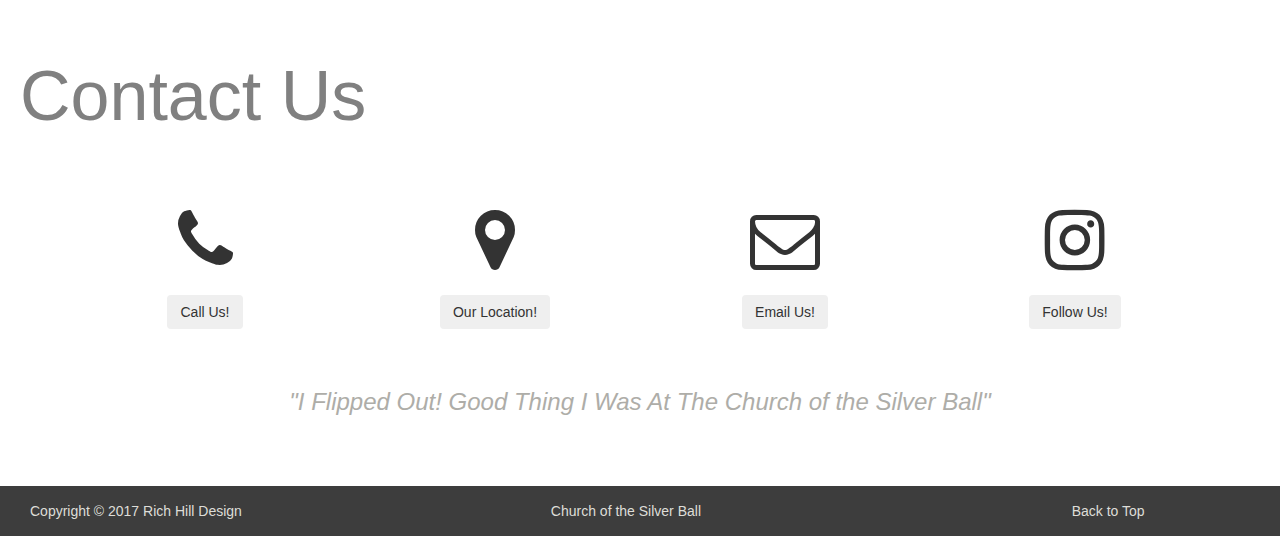
==== commit 232032ec: "Almost done" ====
--- a/index.html
+++ b/index.html
@@ -42,12 +42,14 @@
 
 		<div class="container-fluid">
 			<div class="row">
-				<div id="banner" class="col-md-12">
-					GTA,<br>
-					Meet Pinball
+				<div id="banner" class="col-md-12 col-xs-12">
+					<div id="Test_Q" style="padding-top:100px;">GTA,<br>
+					Meet Pinball</div>
 				</div>
 			</div>
 		</div>		
+
+
 
 			
 
@@ -109,8 +111,8 @@
 			<div class="container-fluid">
 				<div class="row">
 					<div id="about" style="font-family:'Archivo Narrow';">
-							<div class="col-md-12" style="background:#E0DFD8;padding:10px 40px 10px 40px;">
-								<center><h3 style="font-size:75px;">Welcome to the Church of the Silver Ball!</h3></center>
+							<div class="col-md-12 col-xs" style="background:#E0DFD8;padding:10px 40px 10px 40px;">
+								<center><h3 id="Welcome_sign">Welcome to the Church of the Silver Ball!</h3></center>
 								<div style="padding:35px 0 35px 0;">
 									<p style="font-size:20px;text-align:center;">Rule #1: It's not really a church. We just love pinball. New Pinball, Old Pinball, All Pinball.</p>
 									<p style="font-size:20px;text-align:center;">Rule #2: We have Pinball Machines from 1930's till present day. We have common, uncommon, rare, and even legendary pinball machines for you to play~</p>
@@ -133,15 +135,15 @@
 
 			<div class="container-fluid">
 
-			<h1 style="font-size:70px;color:grey">Hours</h1>
-			    <p class="lead" style="padding:10px;">
+			<h1 style="font-size:70px;color:grey;margin-left:20px;">Hours</h1>
+			    <p class="lead" style="padding:10px;margin-left:20px;">
 			        We Open by appointment or by chance<br>
 			        We also open specific Fridays and Saturdays each month. We call it Pinball Faith.  We charge $20 per person for 4 hours<br>
 			        For the Month of April:
 			    </p>
 
 
-			    <div class="agenda" style="padding:10px;">
+			    <div class="agenda" style="padding:10px;margin-left:20px;">
 			        <div class="table-responsive">
 			            <table class="table table-condensed table-bordered">
 			                <thead>
@@ -228,7 +230,7 @@
 		
 
 	
-			<h1 style="font-size:70px;color:grey">Games For Sale</h1>
+			<h1 style="font-size:70px;color:grey;margin-left:20px;">Games For Sale</h1>
 
 
 				<div class="container-fluid">	
@@ -281,7 +283,7 @@
 
 
 
-		<h1 style="font-size:70px;color:grey">Repairs</h1>
+		<h1 style="font-size:70px;color:grey;margin-left:20px;">Repairs</h1>
 
 		
 
@@ -318,7 +320,7 @@
 
 		<div class="spacer"></div>
 
-		<h1 style="font-size:70px;color:grey">Events</h1>
+		<h1 style="font-size:70px;color:grey;margin-left:20px;">Events</h1>
 	
 
 
@@ -387,21 +389,21 @@
 		<div class="spacer"></div>
 
 		<div class="repairs">
-			<h1 style="font-size:70px;color:grey">Contact Us</h1>
-		</div>
-
-
-
-
-
-
-
-
-		<div class="container-fluid">
-			<div class="row">
-				<div class="col-md-12" style="background:#white;padding:60px;">
+			<h1 style="font-size:70px;color:grey;margin-left:20px;">Contact Us</h1>
+		</div>
+
+
+
+
+
+
+
+
+		<div class="container-fluid">
+			<div class="row">
+				<div class="col-md-12 col-xs-12" style="background:#white;padding:60px;">
 					<center>
-						<div class="col-md-3">
+						<div class="col-md-3 col-xs-6">
 							<i class="fa fa-phone fa-5x" aria-hidden="true"></i>
 							<br>
 							<br>
@@ -416,7 +418,7 @@
 						</div>
 					</center>
 					<center>
-						<div class="col-md-3" id="fix">
+						<div class="col-md-3 col-xs-6" id="fix">
 							<i class="fa fa-map-marker fa-5x" aria-hidden="true"></i>
 							<br>
 							<br>
@@ -424,7 +426,7 @@
 						</div>
 					</center>
 					<center>
-						<div class="col-md-3" id="fix">
+						<div class="col-md-3 col-xs-6" id="fix">
 							<i class="fa fa-envelope-o fa-5x" aria-hidden="true"></i>
 							<br>
 							<br>
@@ -432,14 +434,14 @@
 						</div>
 					</center>
 					<center>
-						<div class="col-md-3" id="fix">
+						<div class="col-md-3 col-xs-6" id="fix">
 							<i class="fa fa-instagram fa-5x" aria-hidden="true"></i>
 							<br>
 							<br>
 							<a href="https://www.instagram.com/thechurchofthesilverball/" target="_blank"><button type="button" class="btn">Follow Us!</button></a>
 						</div>
 					</center>
-					<div class="col-md-offset-2 col-md-8" style="color:#AEADA8">
+					<div class="col-md-offset-2 col-md-8 col-xs-offset-2 col-xs-8" style="color:#AEADA8">
 						<br>
 						<br>
 						<center><h3><i>"I Flipped Out!  Good Thing I Was At The Church of the Silver Ball"</i></h3></center>
@@ -460,14 +462,14 @@
 
 		<div class="container-fluid">
 			<div class="row">
-				<div class="col-md-12" style="background:#3D3D3D;color:#DEDDD8">
-					<div class="col-md-3" style="padding:15px;">
+				<div class="col-md-12 col-xs-12" style="background:#3D3D3D;color:#DEDDD8">
+					<div class="col-md-3 col-xs-4" style="padding:15px;">
 						Copyright &copy; 2017 Rich Hill Design
 					</div>
-					<div class="col-md-offset-2 col-md-3" style="padding:15px;">
+					<div class="col-md-offset-2 col-md-3 col-xs-4" style="padding:15px;">
 						Church of the Silver Ball
 					</div>
-					<div class="col-md-offset-2 col-md-2" style="padding:15px;">
+					<div class="col-md-offset-2 col-md-2 col-xs-4" style="padding:15px;">
 						Back to Top
 					</div>
 				</div>
--- a/TCOTSB_style.css
+++ b/TCOTSB_style.css
@@ -11,7 +11,6 @@
     background-repeat: no-repeat;
     opacity: 0.95;
     background-attachment: fixed;
-    font-size: 200px;
     text-align: center;
     text-shadow: 1px 1px black;
     color: #cececa;
@@ -183,4 +182,40 @@
 
 a:hover {
 	text-decoration: none;
-	}+	}
+
+
+#Test_Q {
+    font-size: 1200%;
+}
+
+#Welcome_sign {
+	font-size: 75px;
+}
+
+@media all and (max-device-width: 720px){
+    #Test_Q {
+        font-size: 18px;
+    }
+    h3 {
+    	font-size: 20px;
+    }
+}
+
+@media all and (max-device-width: 640px){
+    #Test_Q {
+        font-size: 600%;
+    }
+    #Welcome_sign {
+    	font-size: 50px;
+    }
+}
+
+@media all and (max-device-width: 320px){
+    #Test_Q {
+        font-size: 300%;
+    }
+    h3 {
+    	font-size: 20px;
+    }
+}	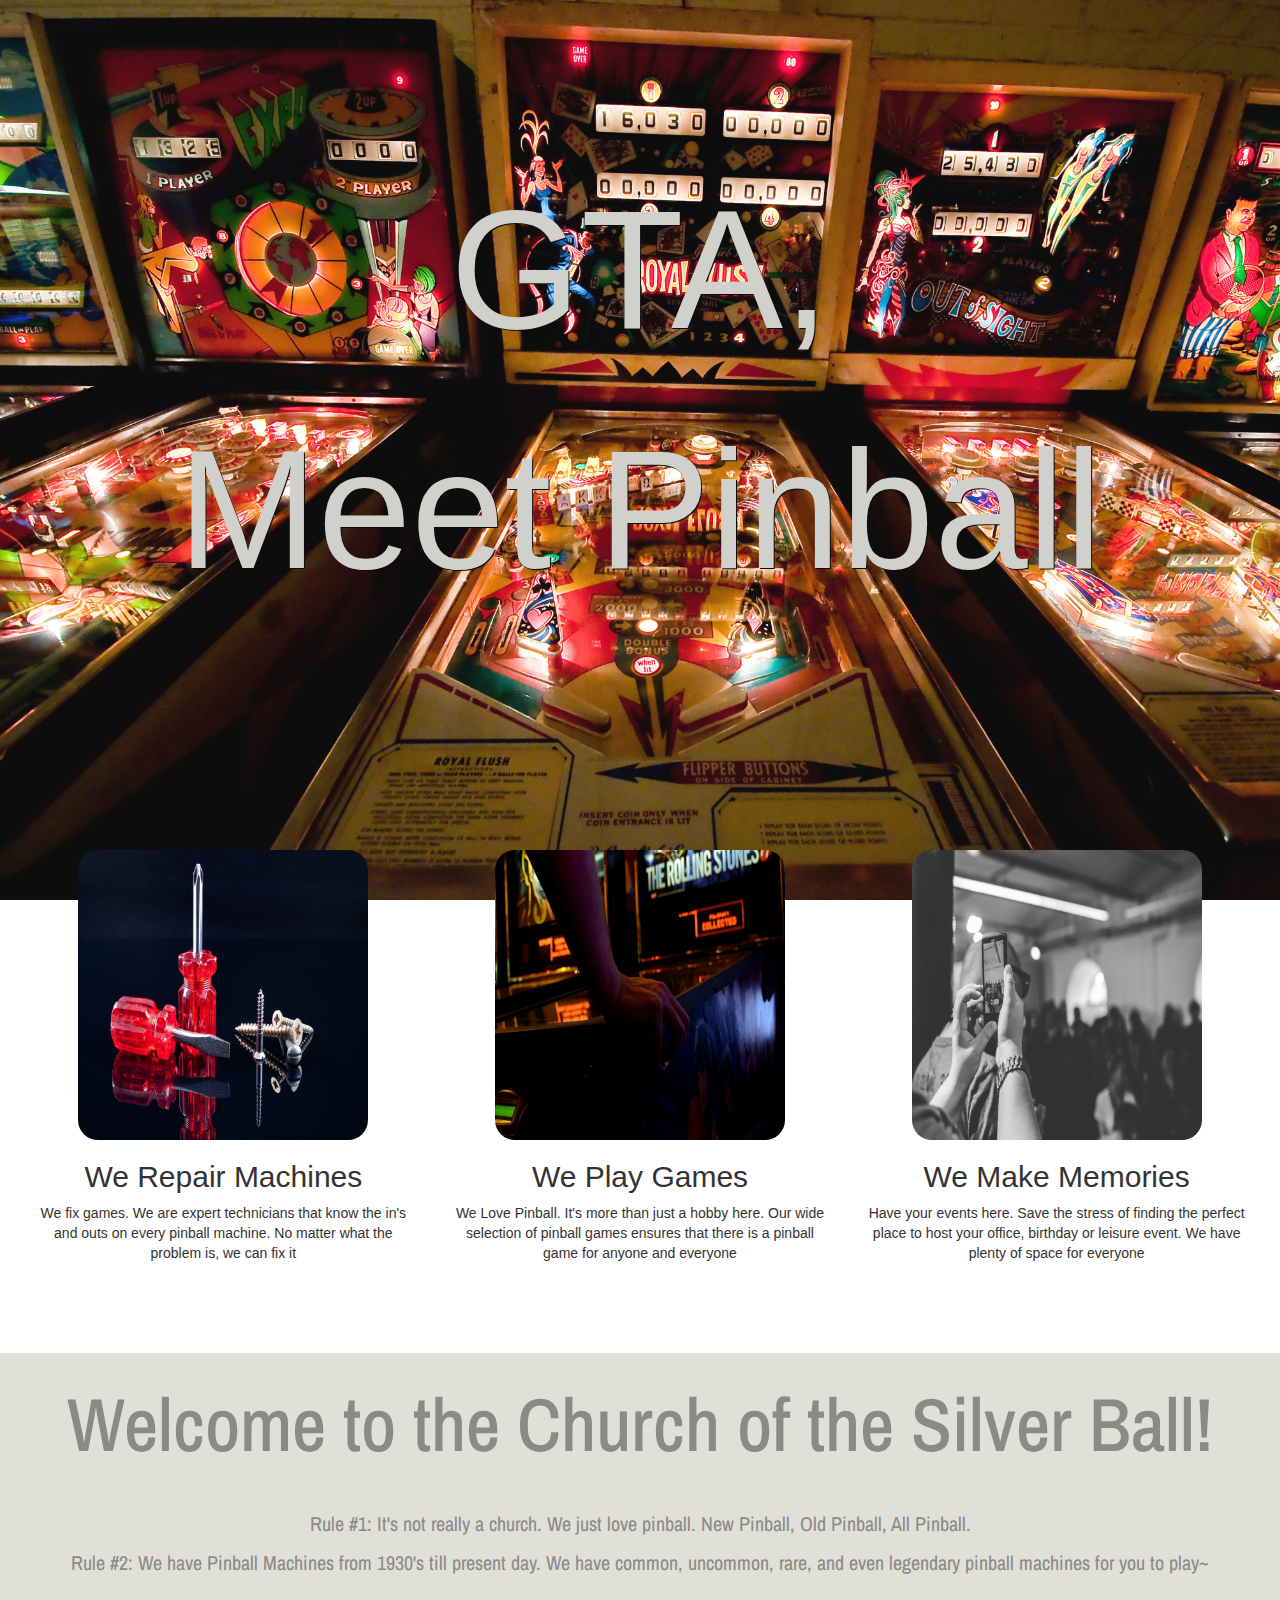
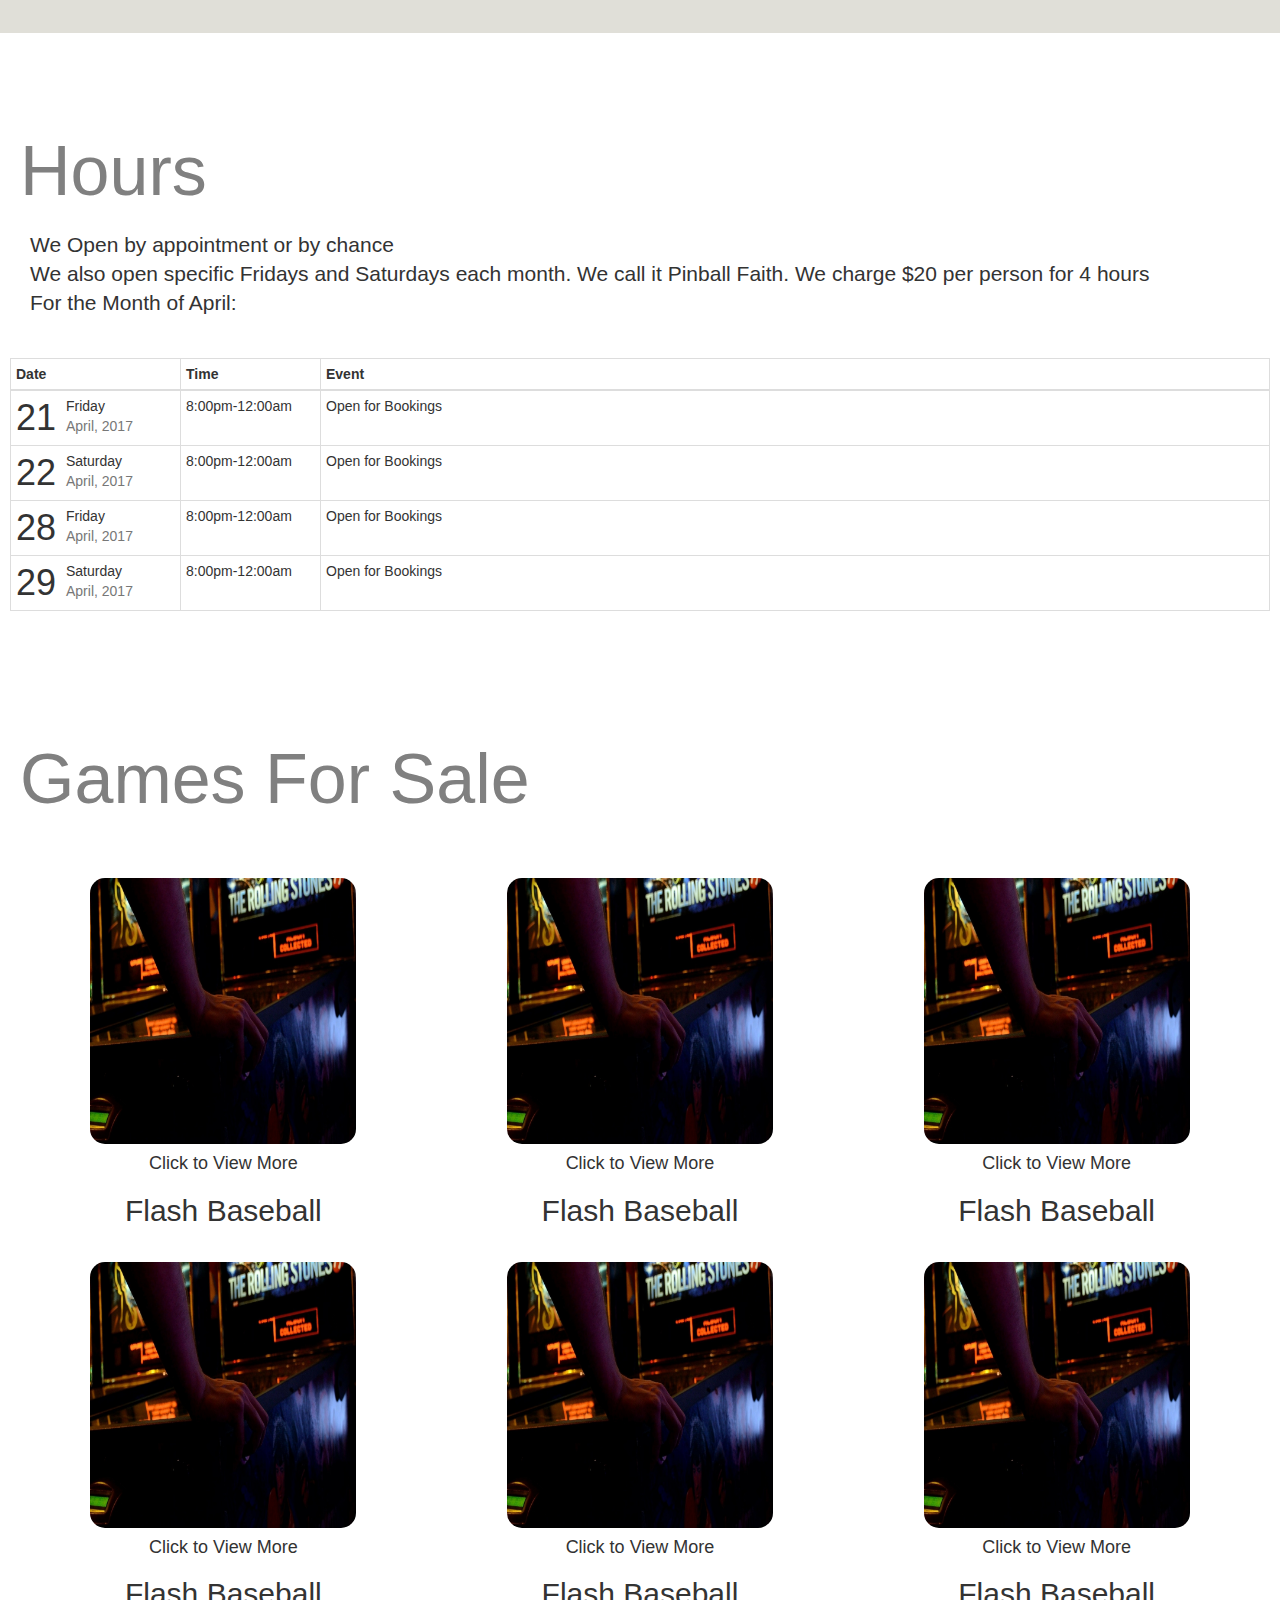
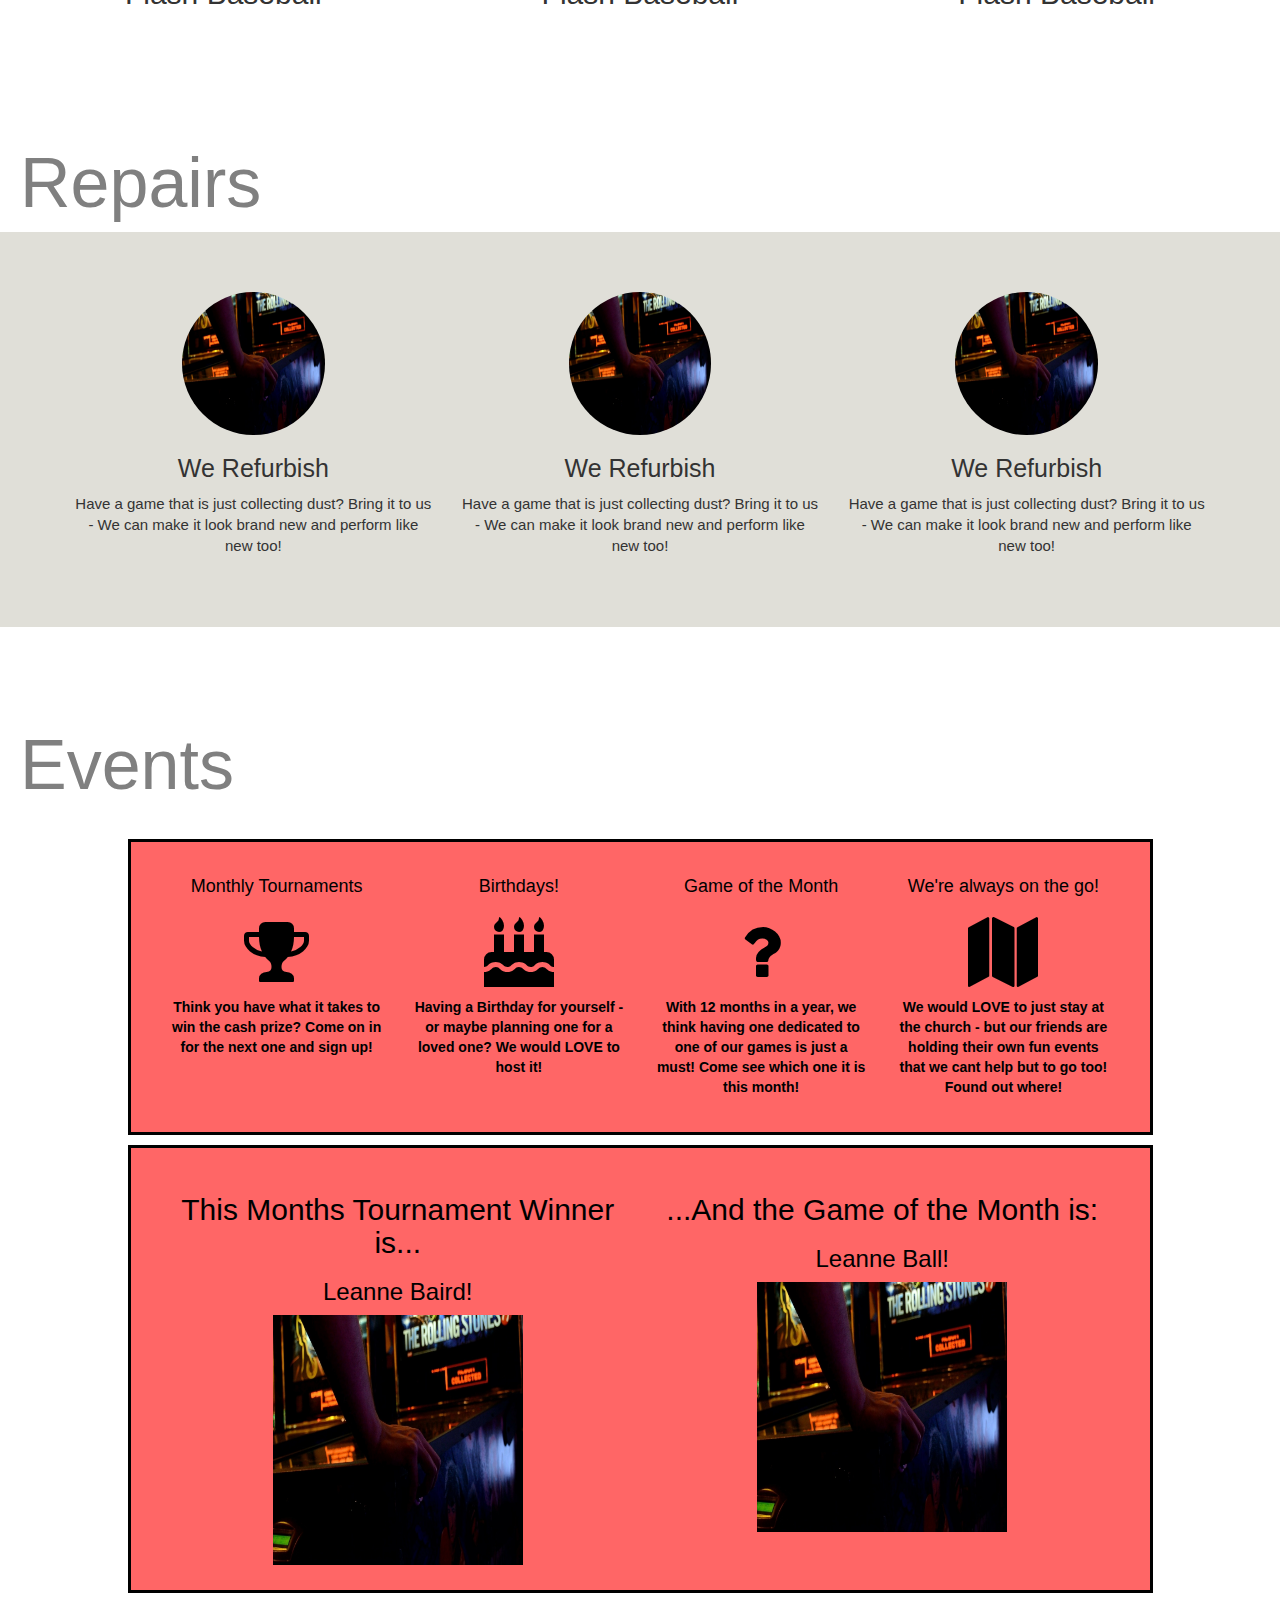
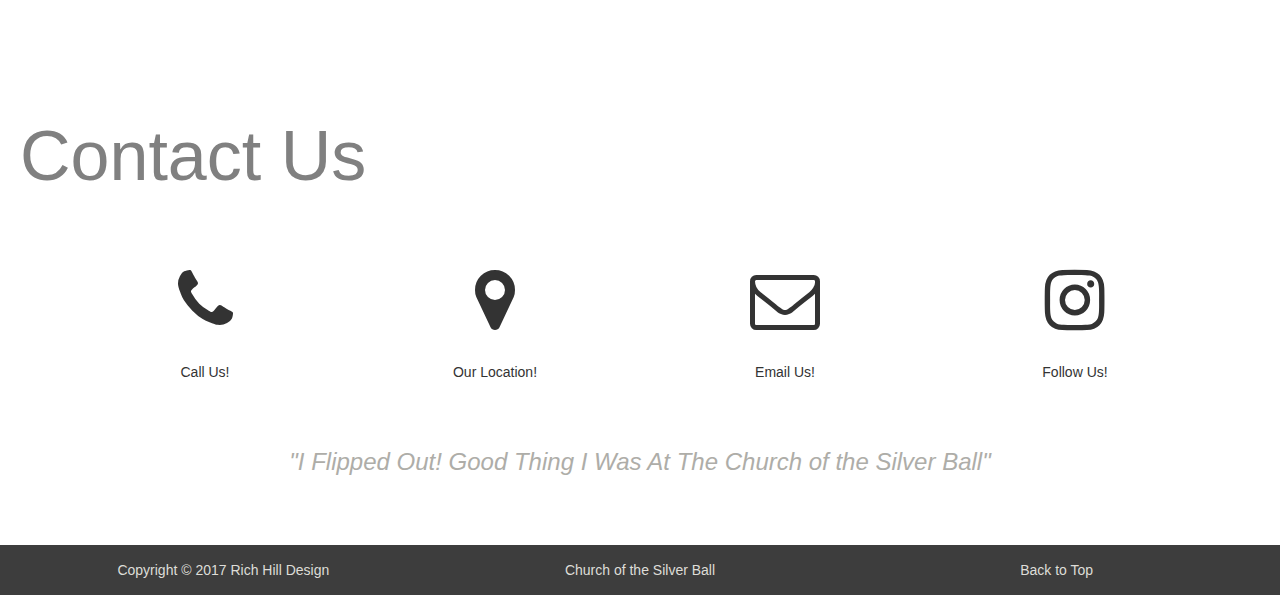
==== commit fffd24f1: "Finals Structure Edit" ====
--- a/index.html
+++ b/index.html
@@ -43,7 +43,7 @@
 		<div class="container-fluid">
 			<div class="row">
 				<div id="banner" class="col-md-12 col-xs-12">
-					<div id="Test_Q" style="padding-top:100px;">GTA,<br>
+					<div id="Test_Q">GTA,<br>
 					Meet Pinball</div>
 				</div>
 			</div>
@@ -67,12 +67,12 @@
 					    </div>
 					    <div class="collapse navbar-collapse" id="myNavbar">
 					      <ul class="nav navbar-nav navbar-right">
-					        <li><a href="#">About</a></li>
-					        <li><a href="#">Hours</a></li>
-					        <li><a href="#">Games for Sale</a></li>
-					        <li><a href="#">Repairs</a></li>
-					        <li><a href="#">Events</a></li>
-					        <li><a href="#">Contact</a></li>
+					        <li><a href="#about_us">About</a></li>
+					        <li><a href="#hours">Hours</a></li>
+					        <li><a href="#games_sale_h1">Games for Sale</a></li>
+					        <li><a href="#repairs">Repairs</a></li>
+					        <li><a href="#events">Events</a></li>
+					        <li><a href="#contact_us">Contact</a></li>
 					      </ul>
 					    </div>
 				  </div>
@@ -81,20 +81,20 @@
 		</div>
 
 
-		<div class="container-fluid">
-			<div class="row">
+		<div class="container-fluid" id="first_three" style="margin-top:-150px;">
+			<div class="row" id="about_us">
 				<div class="col-md-12" style="margin-top:-150px;">
-					<div class="col-md-4" style="text-align:center;">
+					<div class="col-md-4 col-xs-12" style="text-align:center;">
 						<img src="images/Repair.jpg" style="width:75%;border-radius:20px;">
 						<h2>We Repair Machines</h2>
 						<p>We fix games. We are expert technicians that know the in's and outs on every pinball machine. No matter what the problem is, we can fix it</p>
 					</div>
-					<div class="col-md-4" style="text-align:center;">
+					<div class="col-md-4 col-xs-12" style="text-align:center;">
 						<img src="images/play.jpg" style="width:75%;border-radius:20px;">
 						<h2>We Play Games</h2>
 						<p>We Love Pinball. It's more than just a hobby here. Our wide selection of pinball games ensures that there is a pinball game for anyone and everyone</p>
 					</div>
-					<div class="col-md-4" style="text-align:center;">
+					<div class="col-md-4 col-xs-12" style="text-align:center;">
 						<img src="images/memory.jpg" style="width:75%;border-radius:20px;">
 						<h2>We Make Memories</h2>
 						<p>Have your events here. Save the stress of finding the perfect place to host your office, birthday or leisure event. We have plenty of space for everyone </p>
@@ -135,7 +135,7 @@
 
 			<div class="container-fluid">
 
-			<h1 style="font-size:70px;color:grey;margin-left:20px;">Hours</h1>
+			<h1 style="font-size:70px;color:grey;margin-left:20px;" class="h1_class" id="hours">Hours</h1>
 			    <p class="lead" style="padding:10px;margin-left:20px;">
 			        We Open by appointment or by chance<br>
 			        We also open specific Fridays and Saturdays each month. We call it Pinball Faith.  We charge $20 per person for 4 hours<br>
@@ -143,7 +143,7 @@
 			    </p>
 
 
-			    <div class="agenda" style="padding:10px;margin-left:20px;">
+			    <div class="agenda" style="padding:10px;">
 			        <div class="table-responsive">
 			            <table class="table table-condensed table-bordered">
 			                <thead>
@@ -230,39 +230,386 @@
 		
 
 	
-			<h1 style="font-size:70px;color:grey;margin-left:20px;">Games For Sale</h1>
+			<h1 id="games_sale_h1" >Games For Sale</h1>
 
 
 				<div class="container-fluid">	
 					<div class="row">
-						<div class="col-md-12 games_background">
-							<div class="col-md-12"  style="background:;padding:50px 0 25px 0;text-align:center;">
-								<div class="col-md-4">
-									<img src="images/play.jpg" style="max-width:19em;height:19em;border-radius:15px;">
-									<h2>Flash Baseball</h2>
+						<div class="col-md-12 col-xs-12 games_background">
+							<div class="col-md-12 col-xs-12"  style="background:;padding:50px 0 25px 0;text-align:center;">
+
+
+
+								<div class="col-md-4 col-xs-4">
+									<button class"game_btn" data-toggle="modal" data-target="#game_1">
+										<img src="images/play.jpg" class="sale_img">
+										<center><h4 class="h4_test">Click to View More</h4></center>
+										<center><h2 class="sale_h2">Flash Baseball</h2></center>
+									</button>
+									<div id="game_1" class="modal fade">
+										<div class="modal-dialog modal-lg">
+											<div class="modal-content">
+												<div class="modal_body_game1">
+													<div class="container-fluid" >
+														<div class="row">
+
+															<div class="col-md-5" style="padding:2%;">
+																<h2>Example</h2>  
+																<div id="myCarousel" class="carousel slide" data-ride="carousel">
+																	<ol class="carousel-indicators">
+																	    <li data-target="#myCarousel" data-slide-to="0" class="active"></li>
+																	    <li data-target="#myCarousel" data-slide-to="1"></li>
+																	    <li data-target="#myCarousel" data-slide-to="2"></li>
+																	</ol>
+
+																	    <div class="carousel-inner">
+																	      <div class="item active">
+																	        <center><img src="images/play.jpg" alt="Los Angeles" style="width:18em;height:18em;"></center>
+																	      </div>
+
+																	      <div class="item">
+																	        <center><img src="images/play.jpg" alt="Chicago" style="width:18em;height:18em;"></center>
+																	      </div>
+																	    
+																	      <div class="item">
+																	        <center><img src="images/play.jpg" alt="New york" style="width:18em;height:18em;"></center>
+																	      </div>
+																	    </div>
+
+																	    <a class="left carousel-control" href="#myCarousel" data-slide="prev">
+																	      <span class="glyphicon glyphicon-chevron-left"></span>
+																	      <span class="sr-only">Previous</span>
+																	    </a>
+																	    <a class="right carousel-control" href="#myCarousel" data-slide="next">
+																	      <span class="glyphicon glyphicon-chevron-right"></span>
+																	      <span class="sr-only">Next</span>
+																	    </a>
+																</div>
+
+															</div>	
+															<div class="col-md-7" style="padding:2%;margin-top:10%;font-size:30px;">
+																<div>Condition Status</div>
+																<div>Unique Fact</div>
+																<div>Unique Fact</div>
+																<div>Price</div>
+															</div>
+														</div>	
+													</div>
+												</div>
+											</div>
+										</div>
+									</div>	
 								</div>
-								<div class="col-md-4">
-									<img src="images/play.jpg" style="max-width:19em;height:19em;border-radius:15px;">
-									<h2>Flash Baseball</h2>
+
+
+								<div class="col-md-4 col-xs-4">
+									<button class"game_btn" data-toggle="modal" data-target="#game_1">
+										<img src="images/play.jpg" class="sale_img">
+										<center><h4 class="h4_test">Click to View More</h4></center>
+										<center><h2 class="sale_h2">Flash Baseball</h2></center>
+									</button>
+									<div id="game_1" class="modal fade">
+										<div class="modal-dialog modal-lg">
+											<div class="modal-content">
+												<div class="modal_body_game1">
+													<div class="container-fluid" >
+														<div class="row">
+
+															<div class="col-md-5" style="padding:2%;">
+																<h2>Example</h2>  
+																<div id="myCarousel" class="carousel slide" data-ride="carousel">
+																	<ol class="carousel-indicators">
+																	    <li data-target="#myCarousel" data-slide-to="0" class="active"></li>
+																	    <li data-target="#myCarousel" data-slide-to="1"></li>
+																	    <li data-target="#myCarousel" data-slide-to="2"></li>
+																	</ol>
+
+																	    <div class="carousel-inner">
+																	      <div class="item active">
+																	        <center><img src="images/play.jpg" alt="Los Angeles" style="width:18em;height:18em;"></center>
+																	      </div>
+
+																	      <div class="item">
+																	        <center><img src="images/play.jpg" alt="Chicago" style="width:18em;height:18em;"></center>
+																	      </div>
+																	    
+																	      <div class="item">
+																	        <center><img src="images/play.jpg" alt="New york" style="width:18em;height:18em;"></center>
+																	      </div>
+																	    </div>
+
+																	    <a class="left carousel-control" href="#myCarousel" data-slide="prev">
+																	      <span class="glyphicon glyphicon-chevron-left"></span>
+																	      <span class="sr-only">Previous</span>
+																	    </a>
+																	    <a class="right carousel-control" href="#myCarousel" data-slide="next">
+																	      <span class="glyphicon glyphicon-chevron-right"></span>
+																	      <span class="sr-only">Next</span>
+																	    </a>
+																</div>
+
+															</div>	
+															<div class="col-md-7" style="padding:2%;margin-top:10%;font-size:30px;">
+																<div>Condition Status</div>
+																<div>Unique Fact</div>
+																<div>Unique Fact</div>
+																<div>Price</div>
+															</div>
+														</div>	
+													</div>
+												</div>
+											</div>
+										</div>
+									</div>	
 								</div>
-								<div class="col-md-4">
-									<img src="images/play.jpg" style="max-width:19em;height:19em;border-radius:15px;">
-									<h2>Flash Baseball</h2>
+
+								<div class="col-md-4 col-xs-4">
+									<button class"game_btn" data-toggle="modal" data-target="#game_1">
+										<img src="images/play.jpg" class="sale_img">
+										<center><h4 class="h4_test">Click to View More</h4></center>
+										<center><h2 class="sale_h2">Flash Baseball</h2></center>
+									</button>
+									<div id="game_1" class="modal fade">
+										<div class="modal-dialog modal-lg">
+											<div class="modal-content">
+												<div class="modal_body_game1">
+													<div class="container-fluid" >
+														<div class="row">
+
+															<div class="col-md-5" style="padding:2%;">
+																<h2>Example</h2>  
+																<div id="myCarousel" class="carousel slide" data-ride="carousel">
+																	<ol class="carousel-indicators">
+																	    <li data-target="#myCarousel" data-slide-to="0" class="active"></li>
+																	    <li data-target="#myCarousel" data-slide-to="1"></li>
+																	    <li data-target="#myCarousel" data-slide-to="2"></li>
+																	</ol>
+
+																	    <div class="carousel-inner">
+																	      <div class="item active">
+																	        <center><img src="images/play.jpg" alt="Los Angeles" style="width:18em;height:18em;"></center>
+																	      </div>
+
+																	      <div class="item">
+																	        <center><img src="images/play.jpg" alt="Chicago" style="width:18em;height:18em;"></center>
+																	      </div>
+																	    
+																	      <div class="item">
+																	        <center><img src="images/play.jpg" alt="New york" style="width:18em;height:18em;"></center>
+																	      </div>
+																	    </div>
+
+																	    <a class="left carousel-control" href="#myCarousel" data-slide="prev">
+																	      <span class="glyphicon glyphicon-chevron-left"></span>
+																	      <span class="sr-only">Previous</span>
+																	    </a>
+																	    <a class="right carousel-control" href="#myCarousel" data-slide="next">
+																	      <span class="glyphicon glyphicon-chevron-right"></span>
+																	      <span class="sr-only">Next</span>
+																	    </a>
+																</div>
+
+															</div>	
+															<div class="col-md-7" style="padding:2%;margin-top:10%;font-size:30px;">
+																<div>Condition Status</div>
+																<div>Unique Fact</div>
+																<div>Unique Fact</div>
+																<div>Price</div>
+															</div>
+														</div>	
+													</div>
+												</div>
+											</div>
+										</div>
+									</div>	
 								</div>
+
 							</div>
 							<div class="col-md-12" style="background:;padding:0 0 25px 0;text-align:center;">
-								<div class="col-md-4">
-									<img src="images/play.jpg" style="max-width:19em;height:19em;border-radius:15px;">
-									<h2>Flash Baseball</h2>
+
+								<div class="col-md-4 col-xs-4">
+									<button class"game_btn" data-toggle="modal" data-target="#game_1">
+										<img src="images/play.jpg" class="sale_img">
+										<center><h4 class="h4_test">Click to View More</h4></center>
+										<center><h2 class="sale_h2">Flash Baseball</h2></center>
+									</button>
+									<div id="game_1" class="modal fade">
+										<div class="modal-dialog modal-lg">
+											<div class="modal-content">
+												<div class="modal_body_game1">
+													<div class="container-fluid" >
+														<div class="row">
+
+															<div class="col-md-5" style="padding:2%;">
+																<h2>Example</h2>  
+																<div id="myCarousel" class="carousel slide" data-ride="carousel">
+																	<ol class="carousel-indicators">
+																	    <li data-target="#myCarousel" data-slide-to="0" class="active"></li>
+																	    <li data-target="#myCarousel" data-slide-to="1"></li>
+																	    <li data-target="#myCarousel" data-slide-to="2"></li>
+																	</ol>
+
+																	    <div class="carousel-inner">
+																	      <div class="item active">
+																	        <center><img src="images/play.jpg" alt="Los Angeles" style="width:18em;height:18em;"></center>
+																	      </div>
+
+																	      <div class="item">
+																	        <center><img src="images/play.jpg" alt="Chicago" style="width:18em;height:18em;"></center>
+																	      </div>
+																	    
+																	      <div class="item">
+																	        <center><img src="images/play.jpg" alt="New york" style="width:18em;height:18em;"></center>
+																	      </div>
+																	    </div>
+
+																	    <a class="left carousel-control" href="#myCarousel" data-slide="prev">
+																	      <span class="glyphicon glyphicon-chevron-left"></span>
+																	      <span class="sr-only">Previous</span>
+																	    </a>
+																	    <a class="right carousel-control" href="#myCarousel" data-slide="next">
+																	      <span class="glyphicon glyphicon-chevron-right"></span>
+																	      <span class="sr-only">Next</span>
+																	    </a>
+																</div>
+
+															</div>	
+															<div class="col-md-7" style="padding:2%;margin-top:10%;font-size:30px;">
+																<div>Condition Status</div>
+																<div>Unique Fact</div>
+																<div>Unique Fact</div>
+																<div>Price</div>
+															</div>
+														</div>	
+													</div>
+												</div>
+											</div>
+										</div>
+									</div>	
 								</div>
-								<div class="col-md-4">
-									<img src="images/play.jpg" style="max-width:19em;height:19em;border-radius:15px;">
-									<h2>Flash Baseball</h2>
+
+								<div class="col-md-4 col-xs-4">
+									<button class"game_btn" data-toggle="modal" data-target="#game_1">
+										<img src="images/play.jpg" class="sale_img">
+										<center><h4 class="h4_test">Click to View More</h4></center>
+										<center><h2 class="sale_h2">Flash Baseball</h2></center>
+									</button>
+									<div id="game_1" class="modal fade">
+										<div class="modal-dialog modal-lg">
+											<div class="modal-content">
+												<div class="modal_body_game1">
+													<div class="container-fluid" >
+														<div class="row">
+
+															<div class="col-md-5" style="padding:2%;">
+																<h2>Example</h2>  
+																<div id="myCarousel" class="carousel slide" data-ride="carousel">
+																	<ol class="carousel-indicators">
+																	    <li data-target="#myCarousel" data-slide-to="0" class="active"></li>
+																	    <li data-target="#myCarousel" data-slide-to="1"></li>
+																	    <li data-target="#myCarousel" data-slide-to="2"></li>
+																	</ol>
+
+																	    <div class="carousel-inner">
+																	      <div class="item active">
+																	        <center><img src="images/play.jpg" alt="Los Angeles" style="width:18em;height:18em;"></center>
+																	      </div>
+
+																	      <div class="item">
+																	        <center><img src="images/play.jpg" alt="Chicago" style="width:18em;height:18em;"></center>
+																	      </div>
+																	    
+																	      <div class="item">
+																	        <center><img src="images/play.jpg" alt="New york" style="width:18em;height:18em;"></center>
+																	      </div>
+																	    </div>
+
+																	    <a class="left carousel-control" href="#myCarousel" data-slide="prev">
+																	      <span class="glyphicon glyphicon-chevron-left"></span>
+																	      <span class="sr-only">Previous</span>
+																	    </a>
+																	    <a class="right carousel-control" href="#myCarousel" data-slide="next">
+																	      <span class="glyphicon glyphicon-chevron-right"></span>
+																	      <span class="sr-only">Next</span>
+																	    </a>
+																</div>
+
+															</div>	
+															<div class="col-md-7" style="padding:2%;margin-top:10%;font-size:30px;">
+																<div>Condition Status</div>
+																<div>Unique Fact</div>
+																<div>Unique Fact</div>
+																<div>Price</div>
+															</div>
+														</div>	
+													</div>
+												</div>
+											</div>
+										</div>
+									</div>	
 								</div>
-								<div class="col-md-4">
-									<img src="images/play.jpg" style="max-width:19em;height:19em;border-radius:15px;">
-									<h2>Flash Baseball</h2>
+
+								<div class="col-md-4 col-xs-4">
+									<button class"game_btn" data-toggle="modal" data-target="#game_1">
+										<img src="images/play.jpg" class="sale_img">
+										<center><h4 class="h4_test">Click to View More</h4></center>
+										<center><h2 class="sale_h2">Flash Baseball</h2></center>
+									</button>
+									<div id="game_1" class="modal fade">
+										<div class="modal-dialog modal-lg">
+											<div class="modal-content">
+												<div class="modal_body_game1">
+													<div class="container-fluid" >
+														<div class="row">
+
+															<div class="col-md-5" style="padding:2%;">
+																<h2>Example</h2>  
+																<div id="myCarousel" class="carousel slide" data-ride="carousel">
+																	<ol class="carousel-indicators">
+																	    <li data-target="#myCarousel" data-slide-to="0" class="active"></li>
+																	    <li data-target="#myCarousel" data-slide-to="1"></li>
+																	    <li data-target="#myCarousel" data-slide-to="2"></li>
+																	</ol>
+
+																	    <div class="carousel-inner">
+																	      <div class="item active">
+																	        <center><img src="images/play.jpg" alt="Los Angeles" style="width:18em;height:18em;"></center>
+																	      </div>
+
+																	      <div class="item">
+																	        <center><img src="images/play.jpg" alt="Chicago" style="width:18em;height:18em;"></center>
+																	      </div>
+																	    
+																	      <div class="item">
+																	        <center><img src="images/play.jpg" alt="New york" style="width:18em;height:18em;"></center>
+																	      </div>
+																	    </div>
+
+																	    <a class="left carousel-control" href="#myCarousel" data-slide="prev">
+																	      <span class="glyphicon glyphicon-chevron-left"></span>
+																	      <span class="sr-only">Previous</span>
+																	    </a>
+																	    <a class="right carousel-control" href="#myCarousel" data-slide="next">
+																	      <span class="glyphicon glyphicon-chevron-right"></span>
+																	      <span class="sr-only">Next</span>
+																	    </a>
+																</div>
+
+															</div>	
+															<div class="col-md-7" style="padding:2%;margin-top:10%;font-size:30px;">
+																<div>Condition Status</div>
+																<div>Unique Fact</div>
+																<div>Unique Fact</div>
+																<div>Price</div>
+															</div>
+														</div>	
+													</div>
+												</div>
+											</div>
+										</div>
+									</div>	
 								</div>
+
 							</div>	
 						</div>	
 					</div>	
@@ -283,7 +630,7 @@
 
 
 
-		<h1 style="font-size:70px;color:grey;margin-left:20px;">Repairs</h1>
+		<h1 style="font-size:70px;color:grey;margin-left:20px;" id="repairs">Repairs</h1>
 
 		
 
@@ -320,7 +667,7 @@
 
 		<div class="spacer"></div>
 
-		<h1 style="font-size:70px;color:grey;margin-left:20px;">Events</h1>
+		<h1 style="font-size:70px;color:grey;margin-left:20px;" id="events">Events</h1>
 	
 
 
@@ -333,7 +680,7 @@
 
 		<div class="container-fluid">
 			<div class="row">
-				<div class="col-md-12 events_background" style="padding:25px;color:black;">
+				<div class="col-md-12 events_background" style="padding:25px;color:black;font-weight:bold;">
 						<div class="col-md-offset-1 col-md-10"  style="background-color:rgba(255, 0, 0, 0.6);padding:25px;text-align:center;border:3px solid black;">
 							<div class="col-md-3">
 								<center>
@@ -388,9 +735,9 @@
 
 		<div class="spacer"></div>
 
-		<div class="repairs">
-			<h1 style="font-size:70px;color:grey;margin-left:20px;">Contact Us</h1>
-		</div>
+		<h1 style="font-size:70px;color:grey;margin-left:20px;" id="contact_us">Contact Us</h1>
+
+
 
 
 
@@ -419,26 +766,26 @@
 					</center>
 					<center>
 						<div class="col-md-3 col-xs-6" id="fix">
-							<i class="fa fa-map-marker fa-5x" aria-hidden="true"></i>
+							<a href="maps_trial.html" target="_blank"><i class="fa fa-map-marker fa-5x" aria-hidden="true"></i>
 							<br>
 							<br>
-							<a href="maps_trial.html" target="_blank"><button type="button" class="btn">Our Location!</button><a>
+							<button type="button" class="btn">Our Location!</button><a>
 						</div>
 					</center>
 					<center>
 						<div class="col-md-3 col-xs-6" id="fix">
-							<i class="fa fa-envelope-o fa-5x" aria-hidden="true"></i>
+							<a href="mailto:amoksyakov@hotmail.com?Subject=Hello" target="_top"><i class="fa fa-envelope-o fa-5x" aria-hidden="true"></i>
 							<br>
 							<br>
-							<a href="mailto:amoksyakov@hotmail.com?Subject=Hello" target="_top"><button type="button" class="btn">Email Us!</button></a>
+							<button type="button" class="btn">Email Us!</button></a>
 						</div>
 					</center>
 					<center>
 						<div class="col-md-3 col-xs-6" id="fix">
-							<i class="fa fa-instagram fa-5x" aria-hidden="true"></i>
+							<a href="https://www.instagram.com/thechurchofthesilverball/" target="_blank"><i class="fa fa-instagram fa-5x" aria-hidden="true"></i>
 							<br>
 							<br>
-							<a href="https://www.instagram.com/thechurchofthesilverball/" target="_blank"><button type="button" class="btn">Follow Us!</button></a>
+							<button type="button" class="btn">Follow Us!</button></a>
 						</div>
 					</center>
 					<div class="col-md-offset-2 col-md-8 col-xs-offset-2 col-xs-8" style="color:#AEADA8">
@@ -462,15 +809,15 @@
 
 		<div class="container-fluid">
 			<div class="row">
-				<div class="col-md-12 col-xs-12" style="background:#3D3D3D;color:#DEDDD8">
-					<div class="col-md-3 col-xs-4" style="padding:15px;">
-						Copyright &copy; 2017 Rich Hill Design
+				<div class="col-md-12 col-xs-12 footer_note" style="background:#3D3D3D;color:#DEDDD8">
+					<div class="col-md-4 col-xs-4" style="padding:15px;">
+						<center>Copyright &copy; 2017 Rich Hill Design</center>
 					</div>
-					<div class="col-md-offset-2 col-md-3 col-xs-4" style="padding:15px;">
-						Church of the Silver Ball
+					<div class="col-md-4 col-xs-4" style="padding:15px;">
+						<center>Church of the Silver Ball</center>
 					</div>
-					<div class="col-md-offset-2 col-md-2 col-xs-4" style="padding:15px;">
-						Back to Top
+					<div class="col-md-4 col-xs-4" style="padding:15px;">
+						<a style="text-decoration:none;color:#DEDDD8;" href="#about_us"><center>Back to Top</center></a>
 					</div>
 				</div>
 			</div>
--- a/TCOTSB_style.css
+++ b/TCOTSB_style.css
@@ -172,7 +172,8 @@
 
 .modalcontent {
 	padding-top: 10px;
-	background: blue;
+	background: white;
+  border-radius: 30px;
 }
 
 #fix a {
@@ -180,6 +181,10 @@
 	color: inherit;
 }
 
+a {
+  text-decoration: none;
+}
+
 a:hover {
 	text-decoration: none;
 	}
@@ -187,11 +192,49 @@
 
 #Test_Q {
     font-size: 1200%;
+    padding-top: 100px;
 }
 
 #Welcome_sign {
 	font-size: 75px;
 }
+
+#first_three {
+  margin-top: -150px;
+}
+
+.sale_img {
+  max-width: 19em;
+  height: 19em;
+  border-radius: 15px;
+
+}
+
+#games_sale_h1 {
+  font-size: 70px;
+  color: grey;
+  margin-left: 20px;
+
+}
+
+button {
+    background-color: Transparent;
+    background-repeat:no-repeat;
+    border: none;
+    cursor:pointer;
+    overflow: hidden;
+    outline:none;
+}
+
+.carousel-inner img {
+  margin: auto;
+}
+
+.carousel-control.left, .carousel-control.right{ 
+    background: none !important;
+    filter: progid:none !important;>
+}
+
 
 @media all and (max-device-width: 720px){
     #Test_Q {
@@ -205,10 +248,34 @@
 @media all and (max-device-width: 640px){
     #Test_Q {
         font-size: 600%;
-    }
+        padding-top: 0px;
+    }
+    #banner {
+      height: 500px;
+    }
+    #first_three {
+      display: none;
+    }
+
     #Welcome_sign {
     	font-size: 50px;
     }
+    .sale_img {
+      width: 8em;
+      height: 8em;
+      border-radius: 10px;
+    }
+    .sale_h2 {
+      font-size: 120%;
+    }
+    #games_sale_h1 {
+      font-size: 50px;
+    }
+    .footer_note {
+      font-size: 70%;
+    }
+
+
 }
 
 @media all and (max-device-width: 320px){
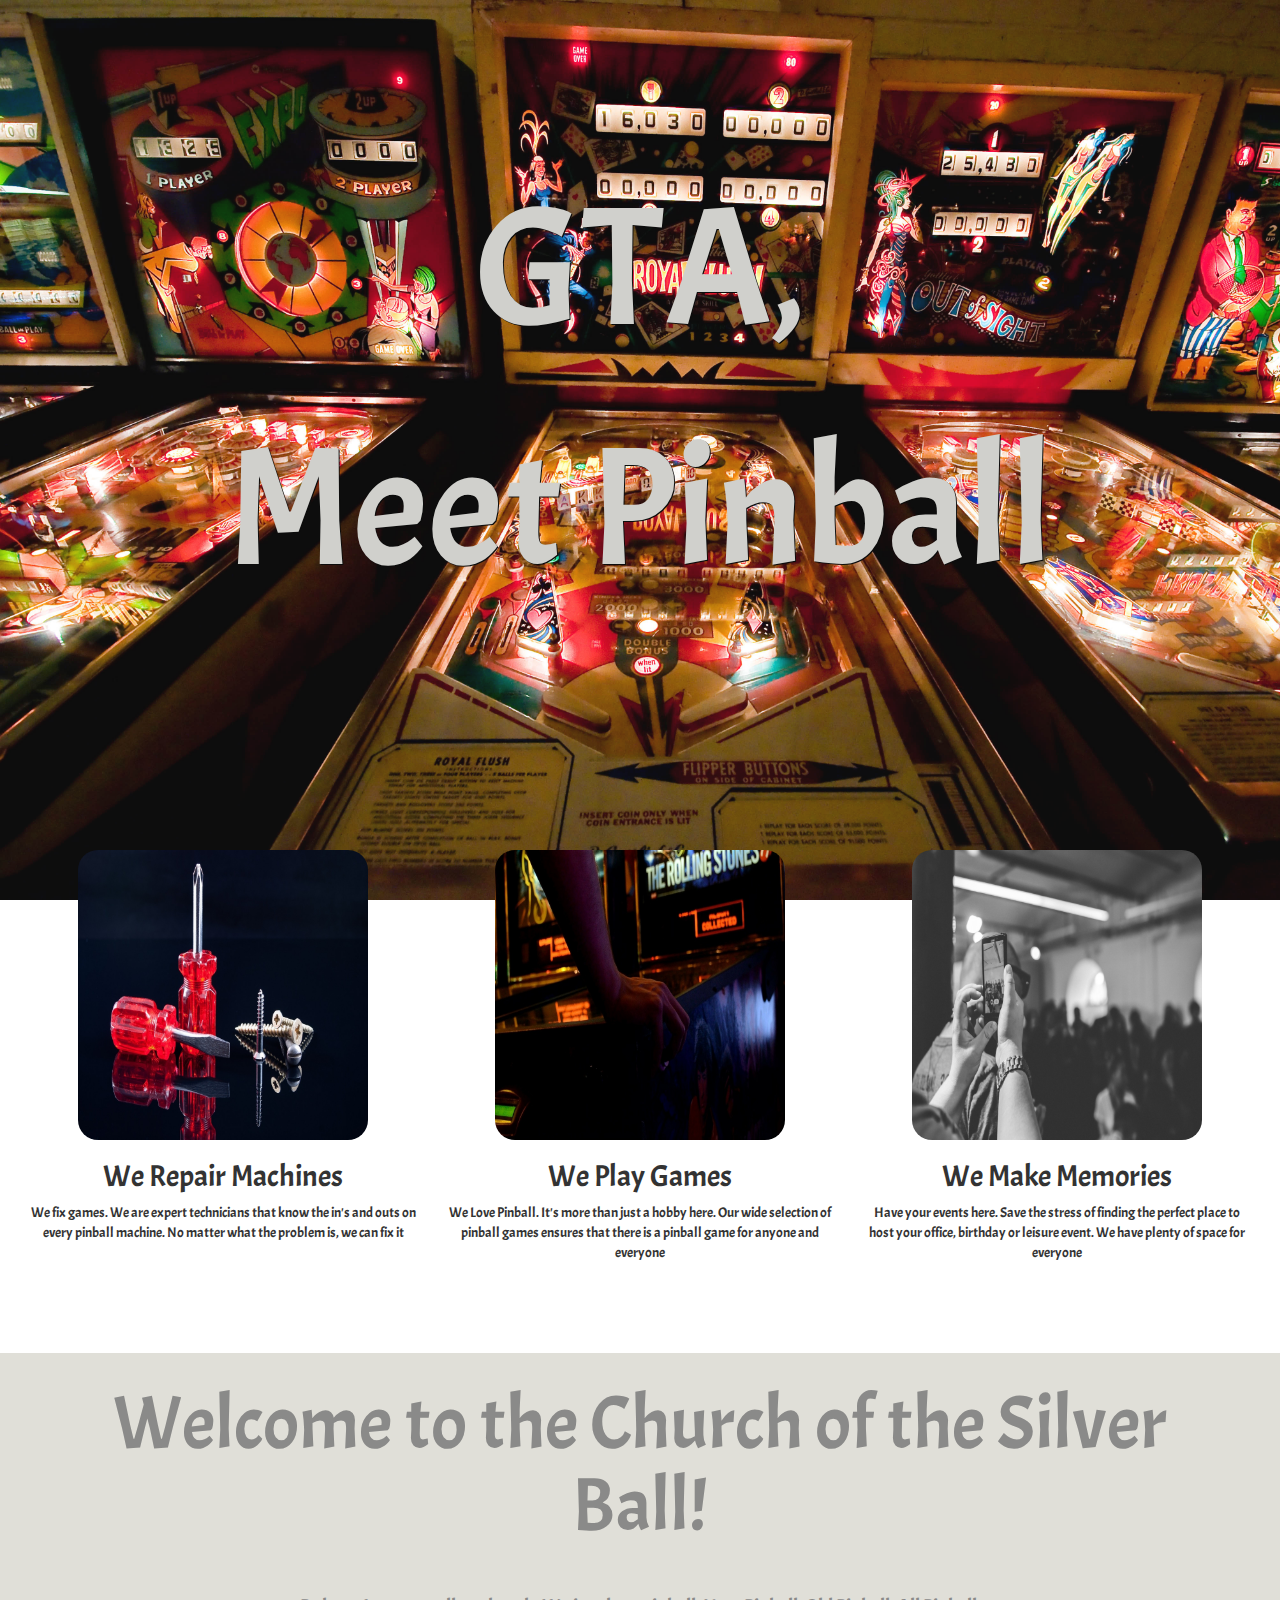
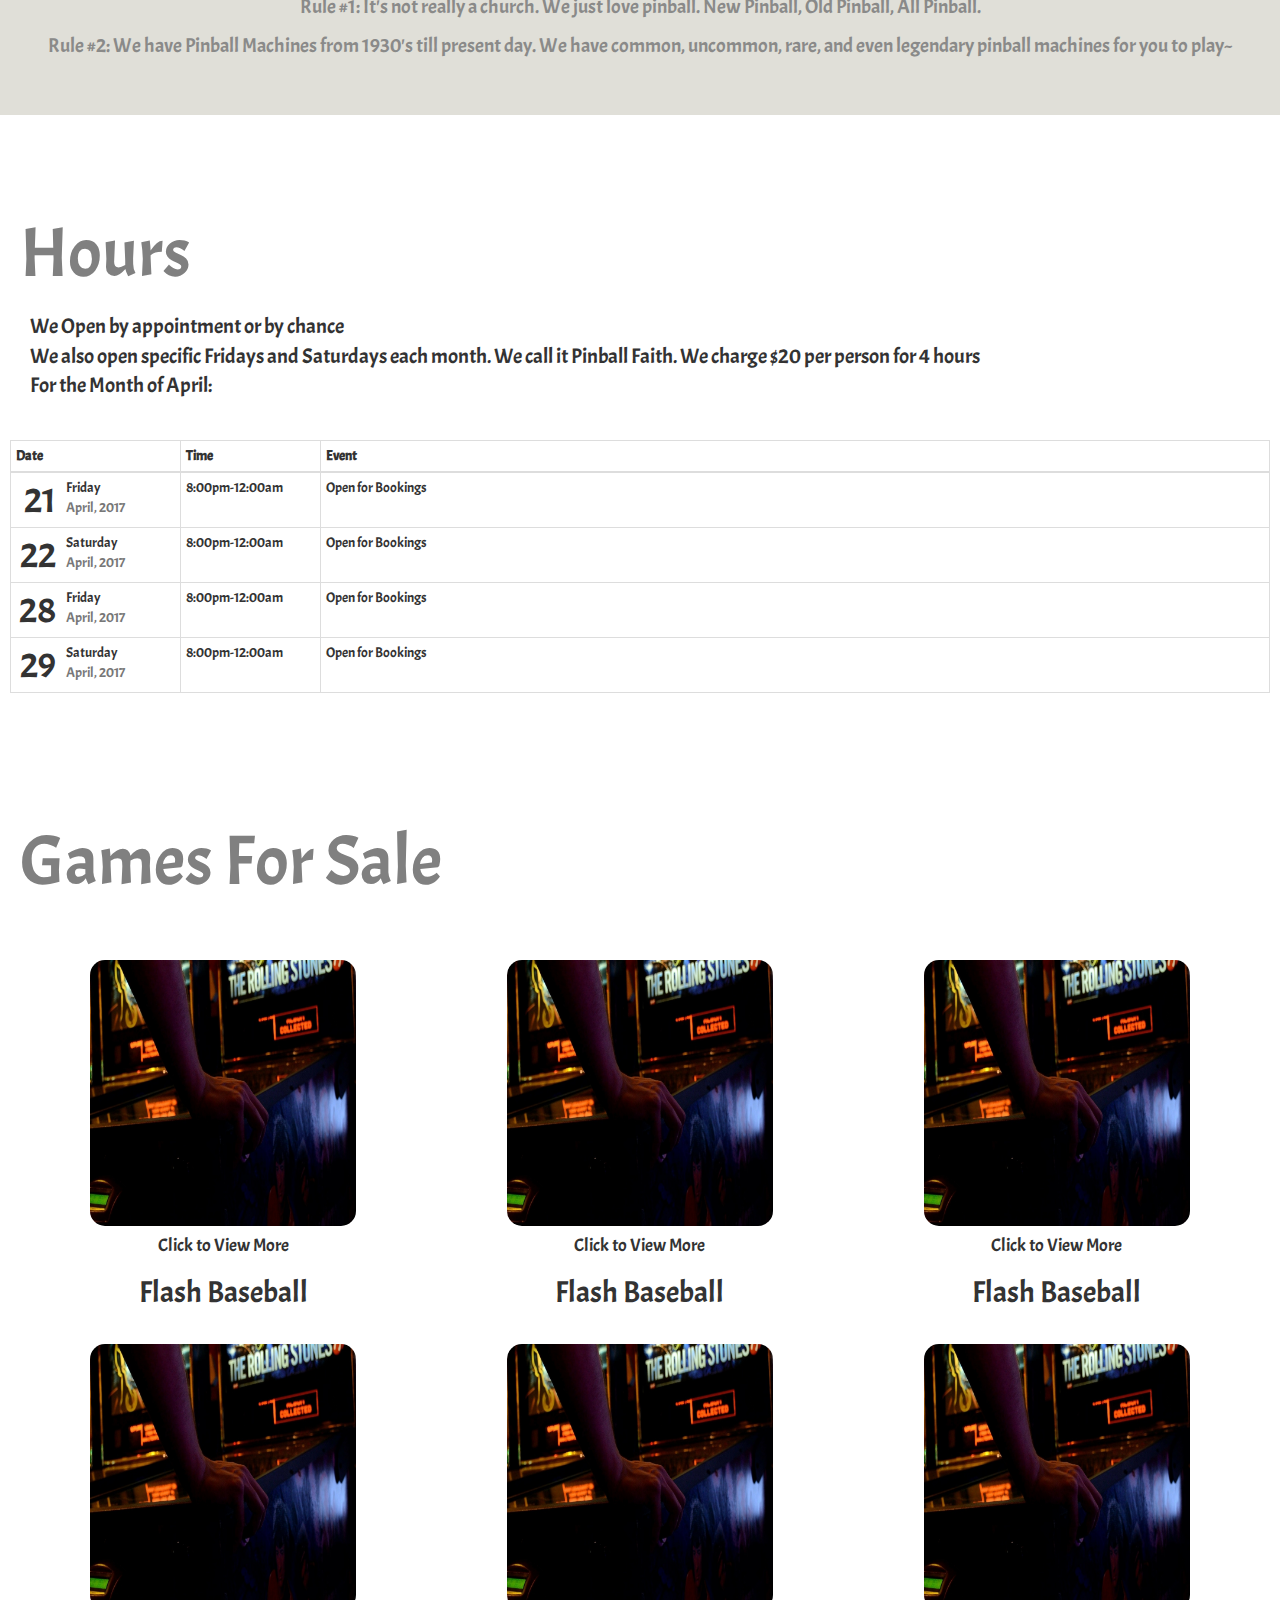
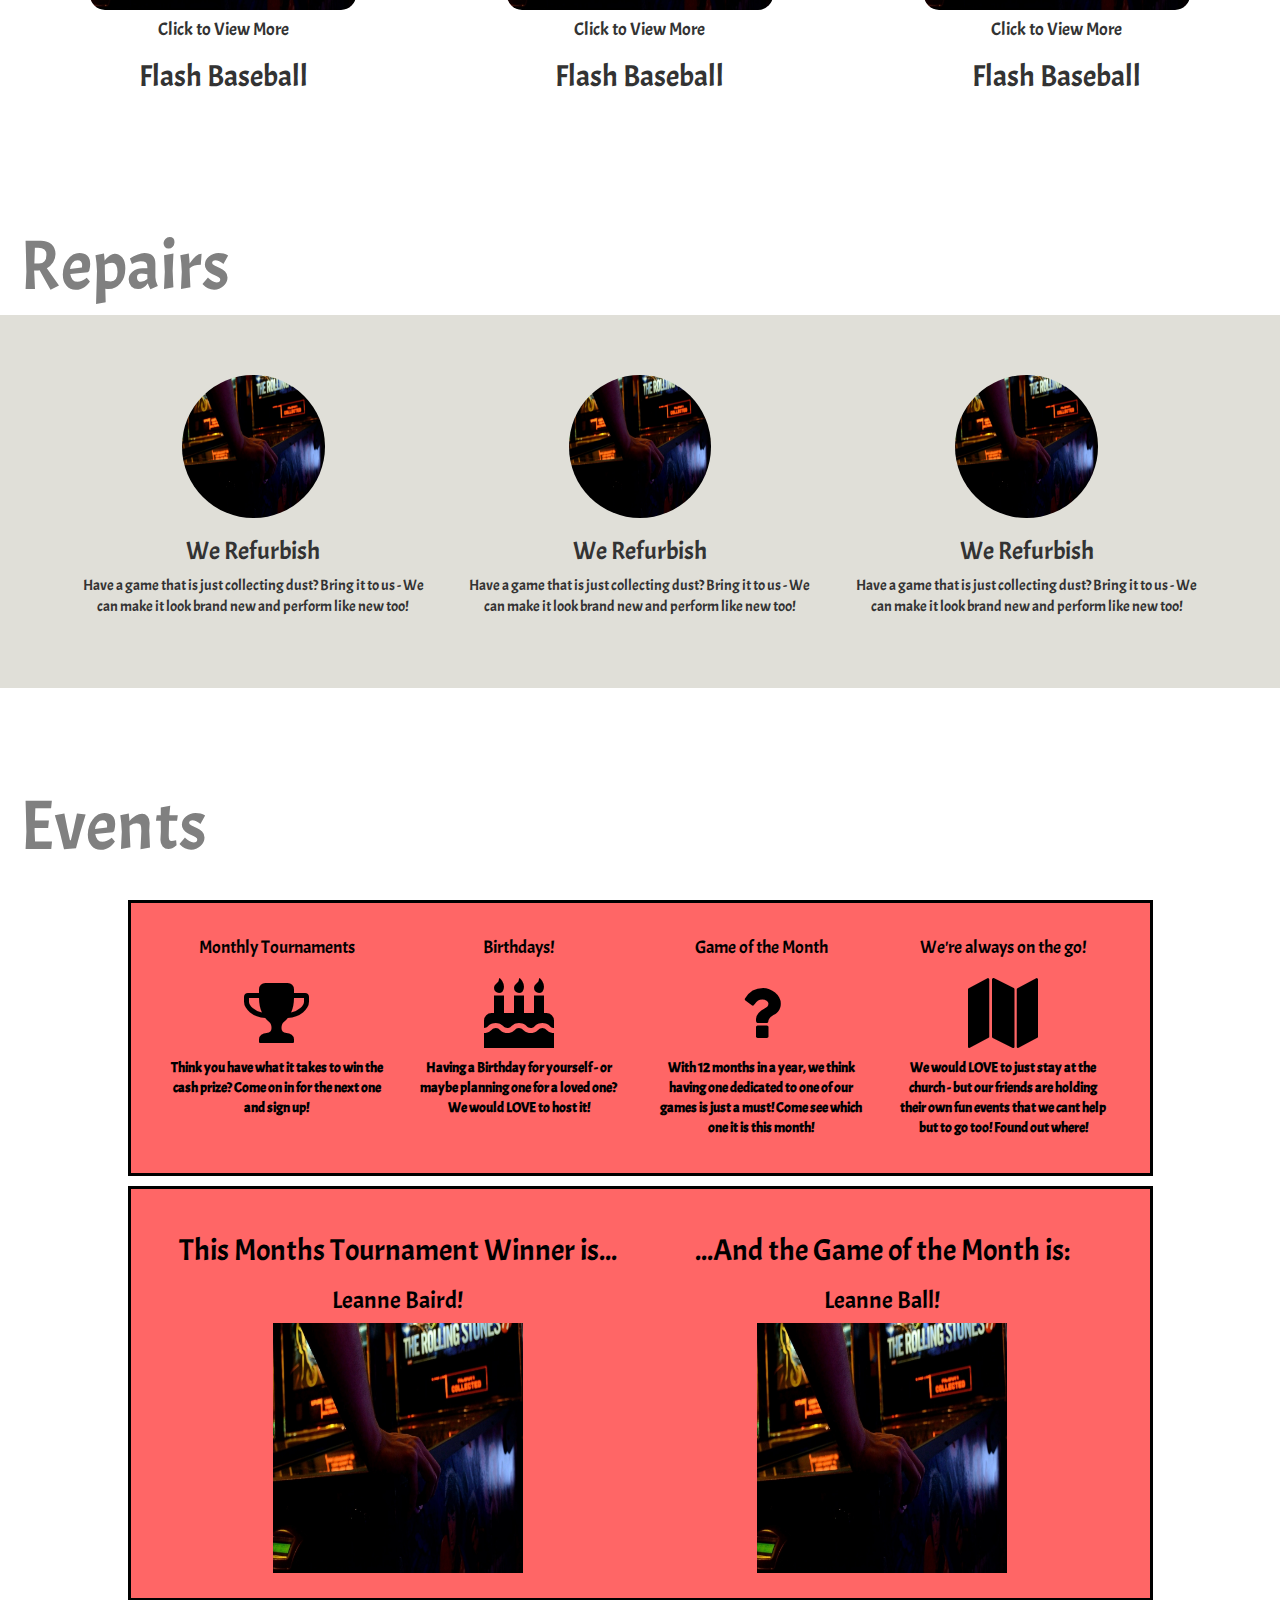
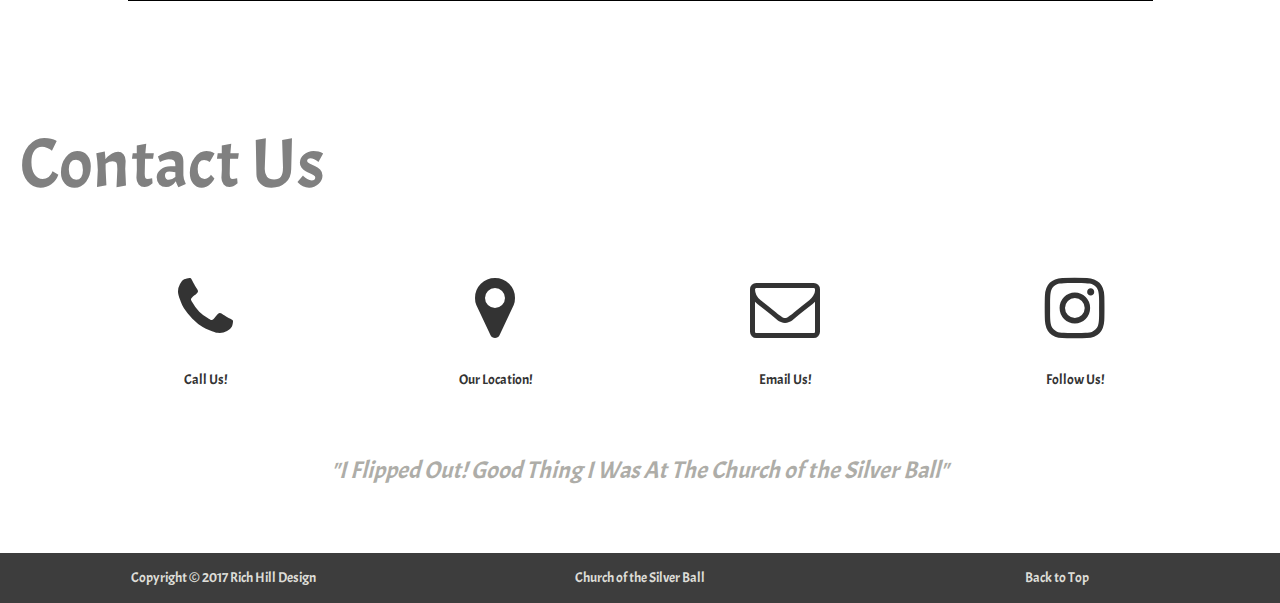
==== commit d949f7b6: "Final Edits Rev 2" ====
--- a/index.html
+++ b/index.html
@@ -5,7 +5,7 @@
 		<link rel ="stylesheet" href = "TCOTSB_style.css">
 		<link rel ="stylesheet" href = "css/bootstrap.css">
 		<link rel ="stylesheet" href = "css/font-awesome.css">
-		<link href='//fonts.googleapis.com/css?family=Archivo Narrow' rel='stylesheet'>
+		<link href="https://fonts.googleapis.com/css?family=Acme" rel="stylesheet">
 		<meta name="viewport" content="width=device-width, initial-scale=1">
 		<script src="js/jquery.js"></script>
 		<script src="js/bootstrap.js"></script>
--- a/TCOTSB_style.css
+++ b/TCOTSB_style.css
@@ -1,6 +1,7 @@
 * {
     margin: 0px;
     padding: 0px;
+    font-family: 'Acme'
 }
 
 #banner {
@@ -243,6 +244,9 @@
     h3 {
     	font-size: 20px;
     }
+    #first_three {
+      display: none;
+    }
 }
 
 @media all and (max-device-width: 640px){
@@ -285,4 +289,7 @@
     h3 {
     	font-size: 20px;
     }
+    #first_three {
+      display: none;
+    }
 }	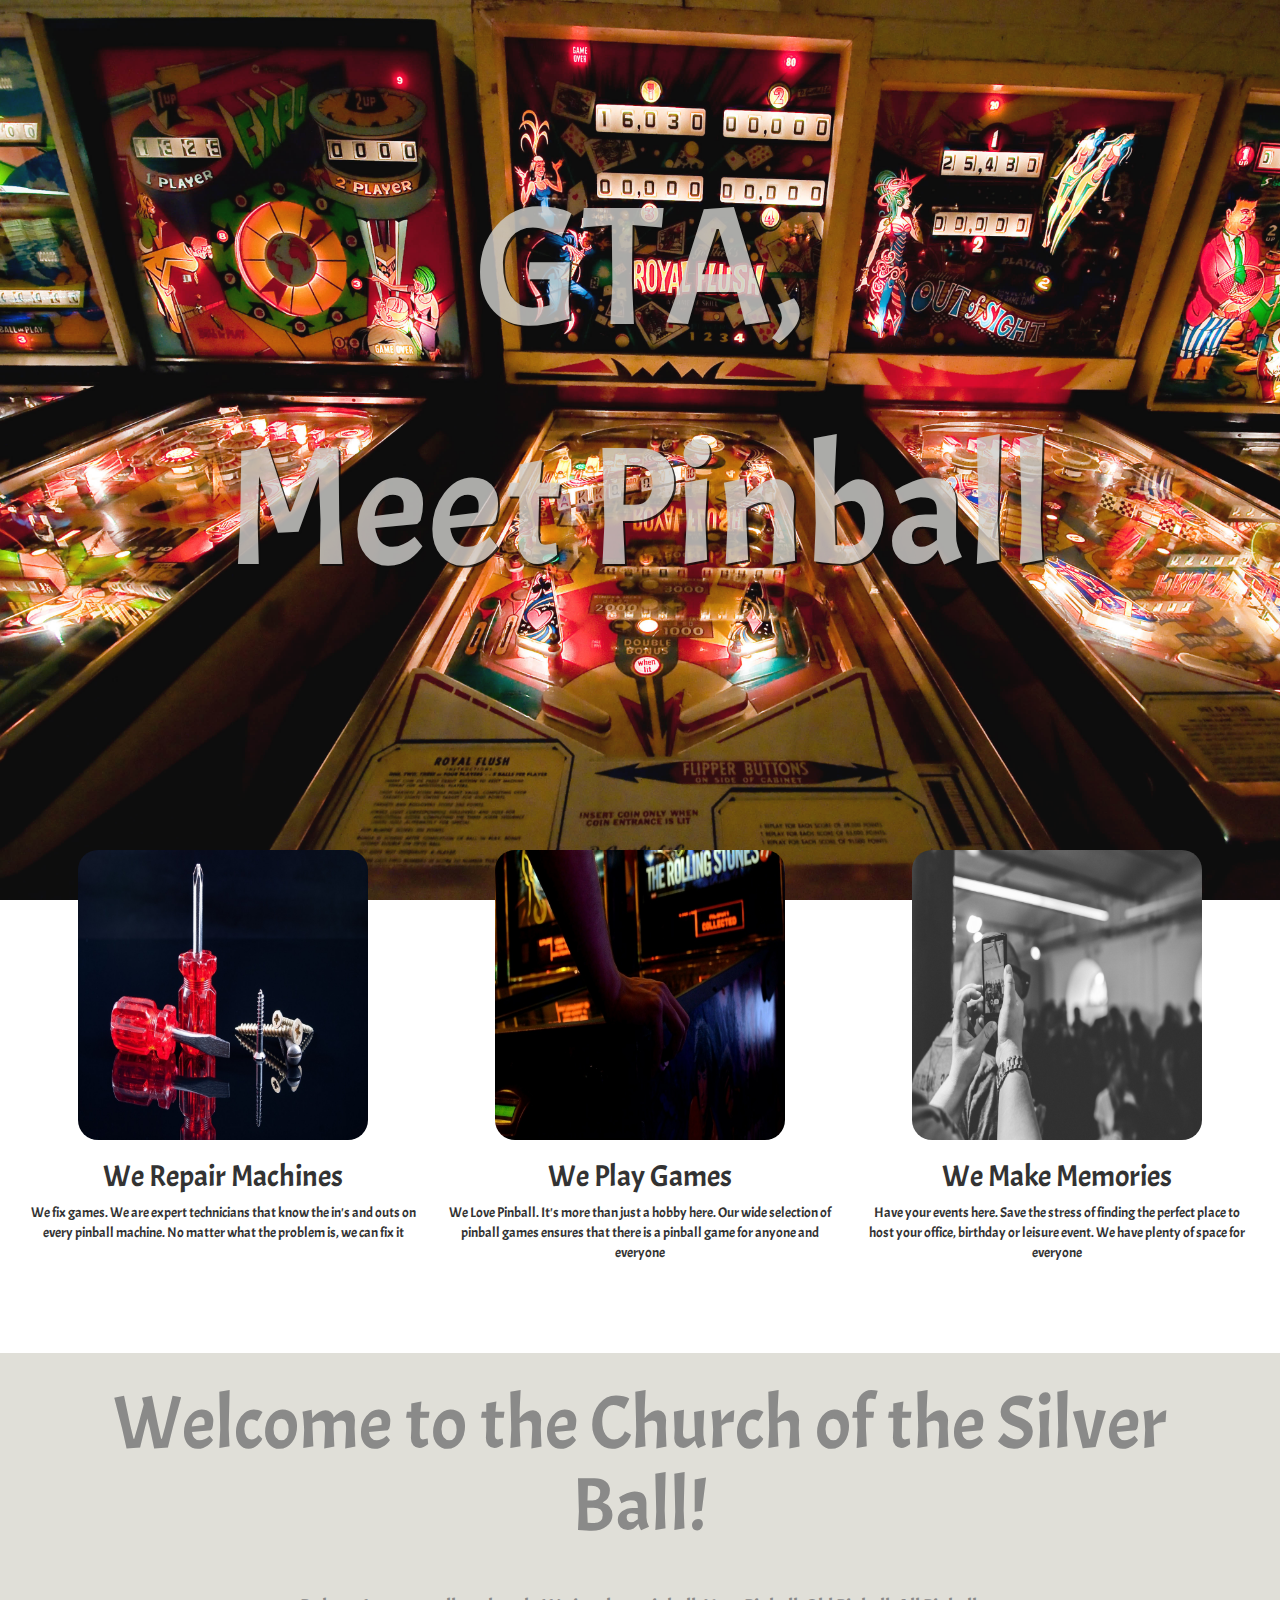
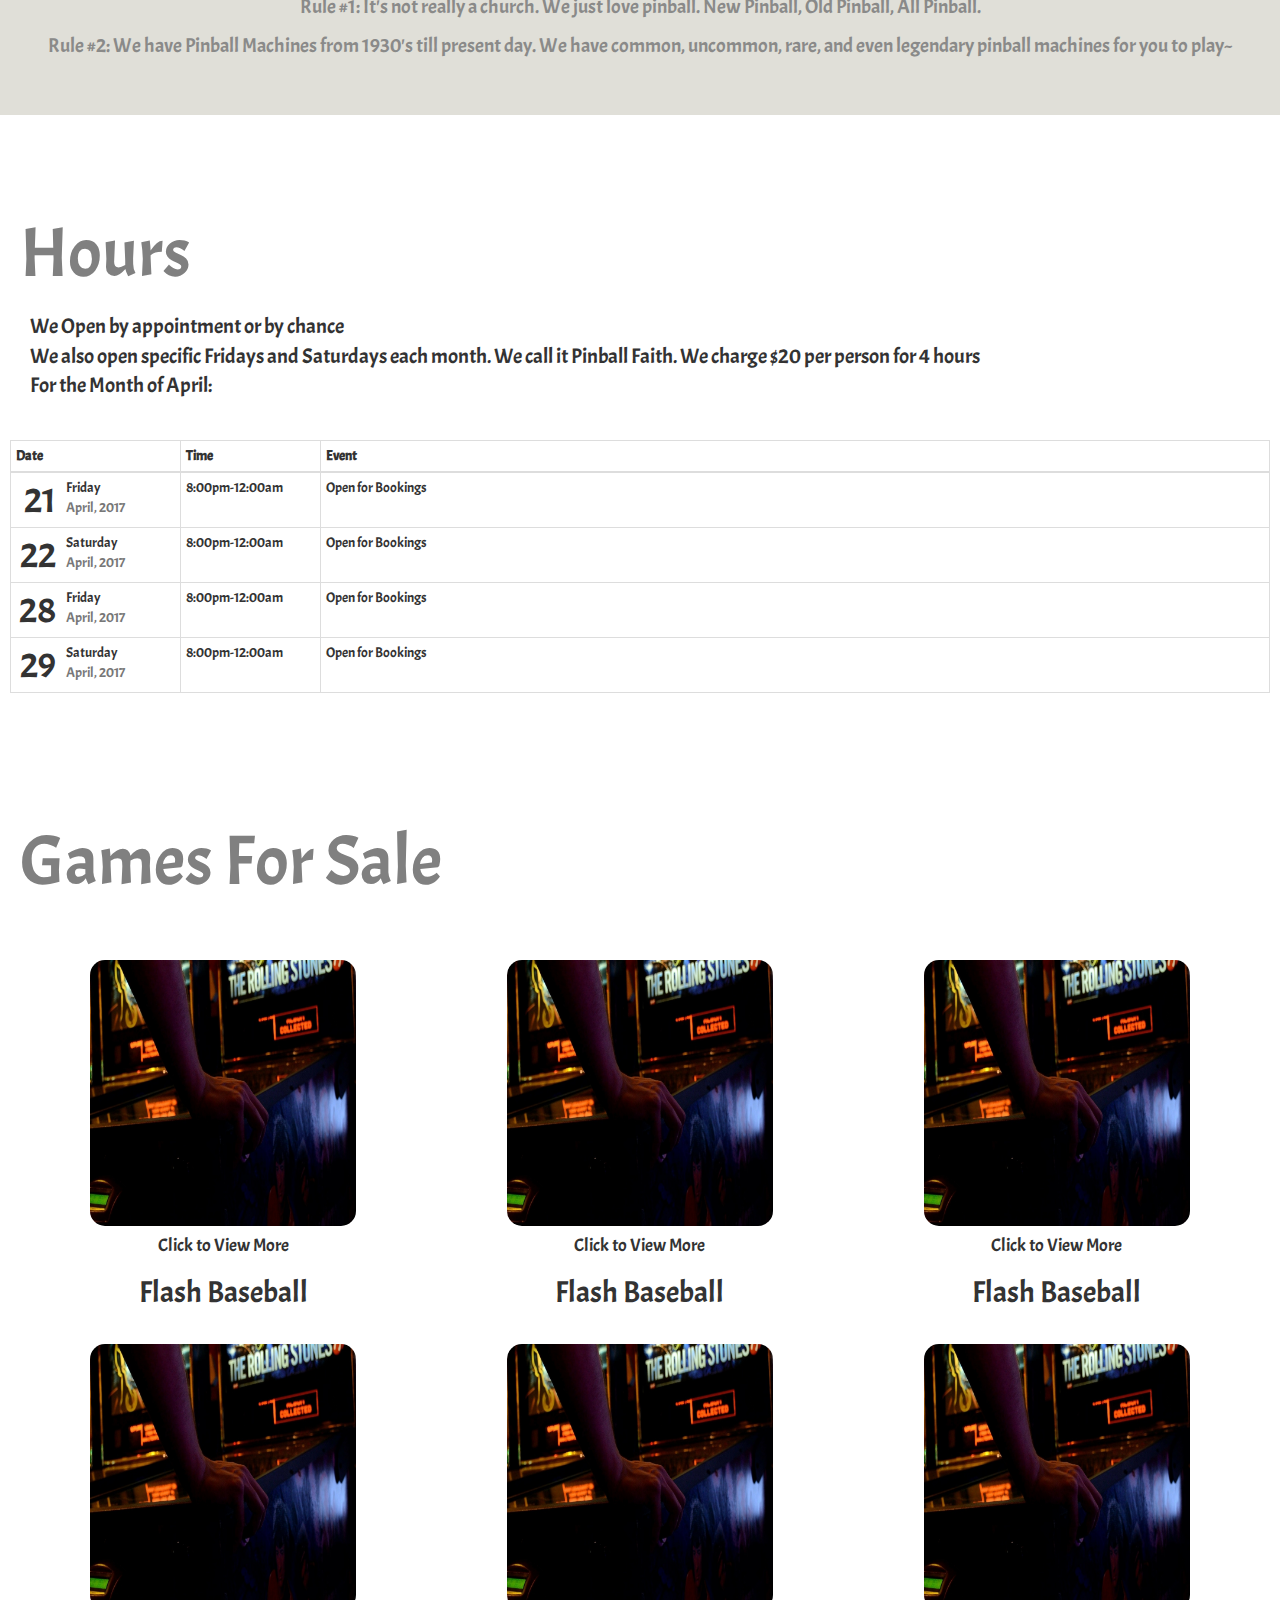
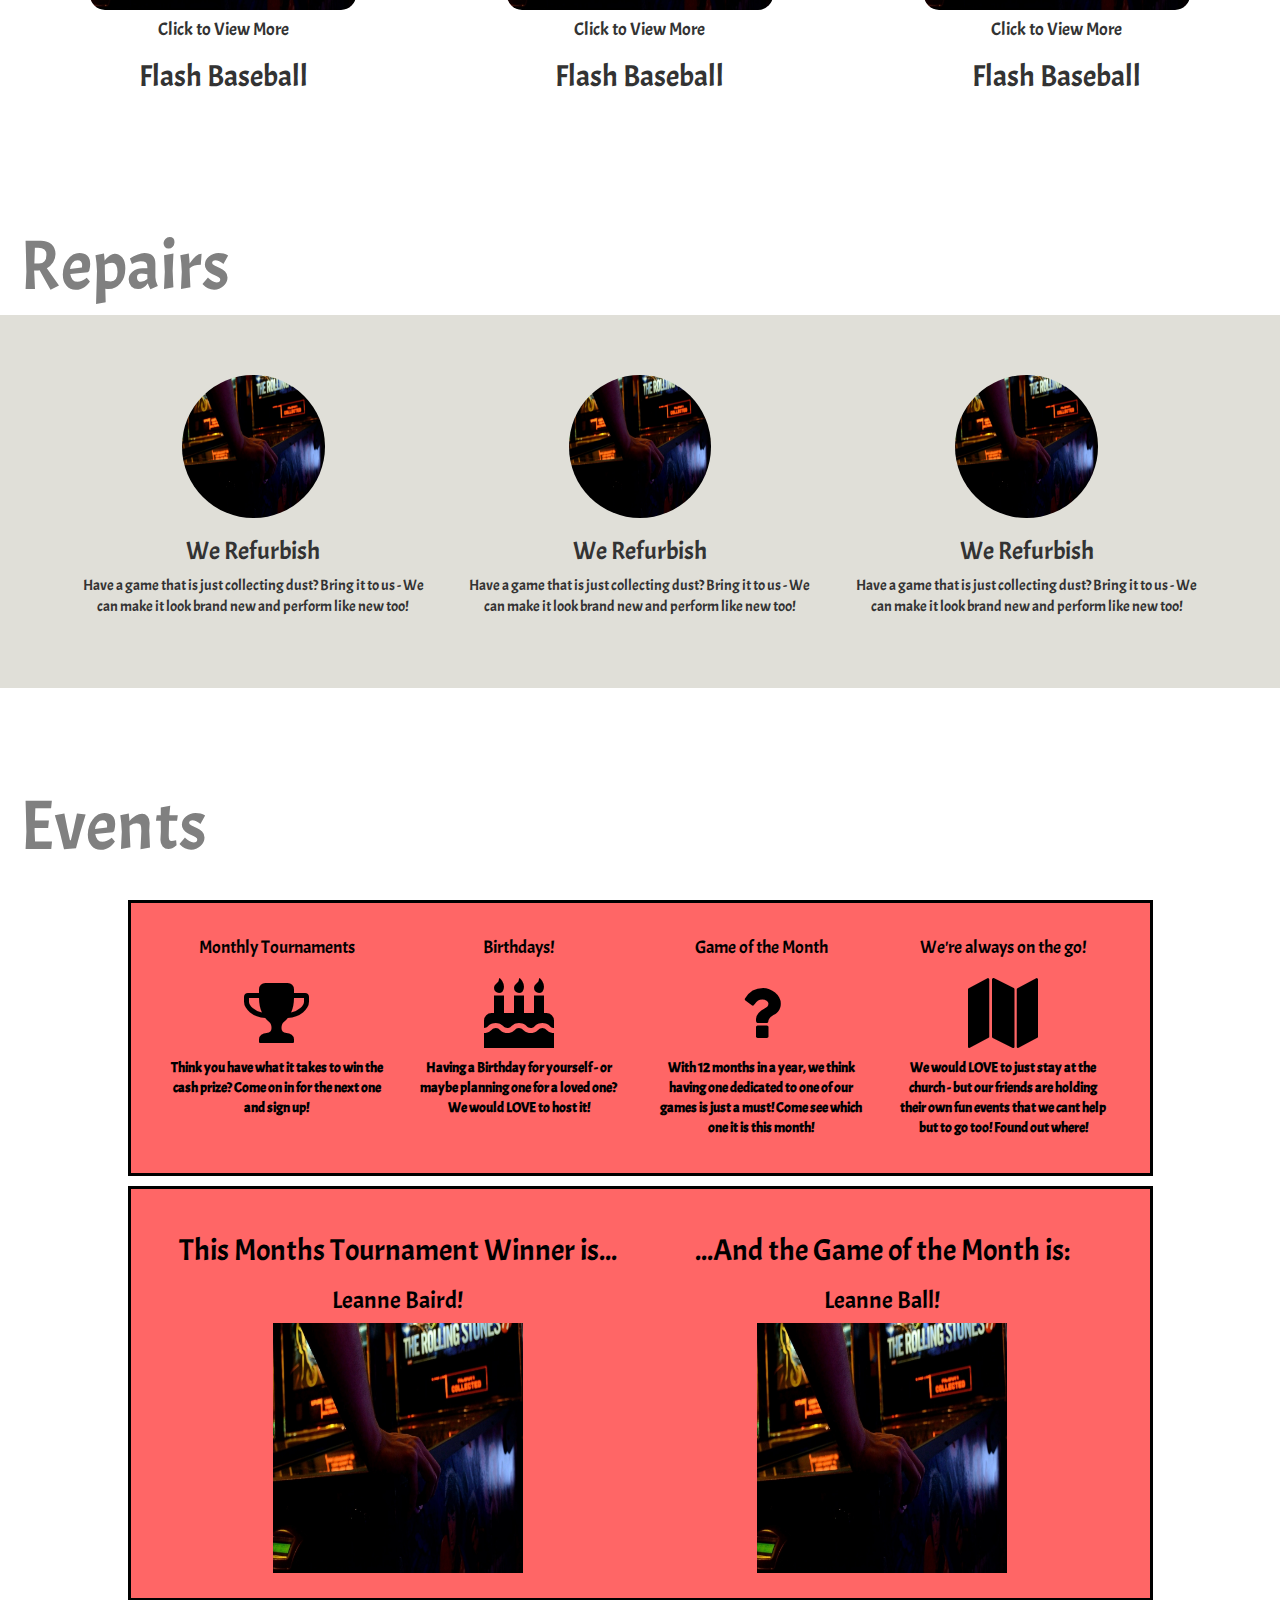
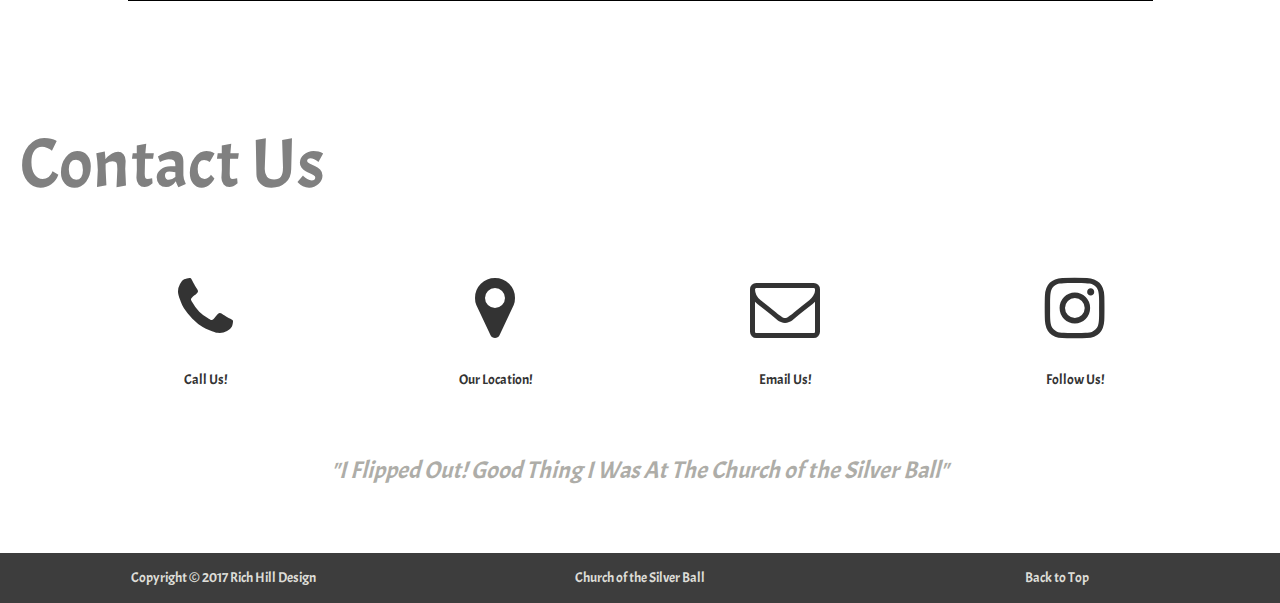
==== commit 016a47fb: "webkit filter" ====
--- a/index.html
+++ b/index.html
@@ -1,6 +1,7 @@
 <!DOCTYPE html>
-<html>
+<html lang="en">
 	<head>
+		<meta charset="utf-8" />
 		<title>The Church of the Silver Ball</title>
 		<link rel ="stylesheet" href = "TCOTSB_style.css">
 		<link rel ="stylesheet" href = "css/bootstrap.css">
--- a/TCOTSB_style.css
+++ b/TCOTSB_style.css
@@ -194,6 +194,10 @@
 #Test_Q {
     font-size: 1200%;
     padding-top: 100px;
+    -webkit-filter: opacity(0.9);
+    opacity: 0.9;
+    text-shadow: 2px 2px black;
+
 }
 
 #Welcome_sign {
